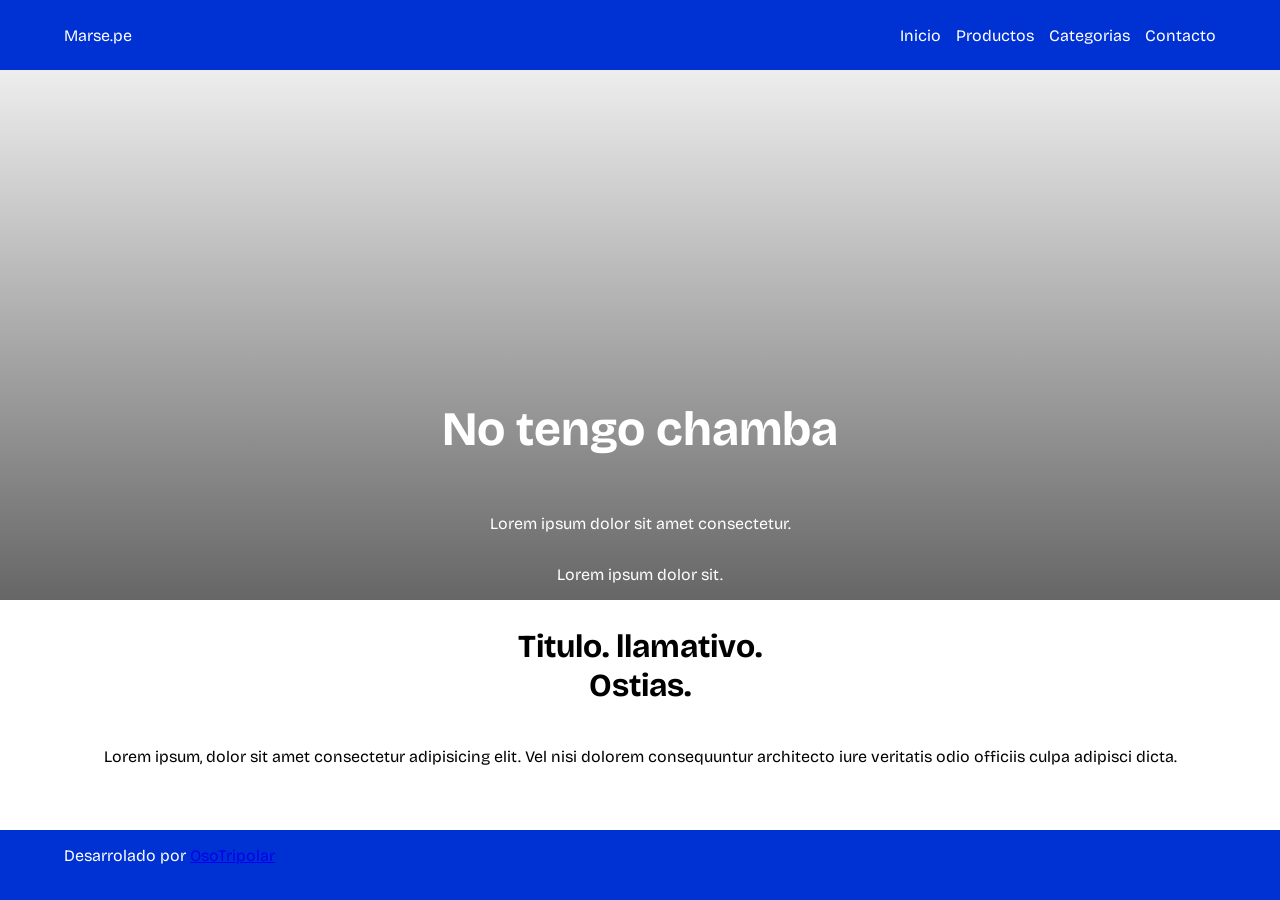
==== index.html @ 46f6233d "avance leve de la pagina" ====
<!DOCTYPE html>
<html lang="es">

<head>
  <meta charset="UTF-8">
  <meta name="viewport" content="width=device-width, initial-scale=1.0">
  <title>Marse.pe</title>
  <!-- CSS -->
  <link rel="stylesheet" href="css/styles.css">
  <!-- BOOTSTRAP: ICONS -->
  <link rel="stylesheet" href="https://cdn.jsdelivr.net/npm/bootstrap-icons@1.13.1/font/bootstrap-icons.min.css">
  <!-- FONTS -->
  <link rel="preconnect" href="https://fonts.googleapis.com">
  <link rel="preconnect" href="https://fonts.gstatic.com" crossorigin>
  <link href="https://fonts.googleapis.com/css2?family=Bricolage+Grotesque:opsz,wght@12..96,200..800&display=swap"
    rel="stylesheet">
</head>

<body>

  <header>
    <div class="container container__header">
      <div class="logo"><a href="/">Marse.pe</a></div>
      <nav>
        <ul>
          <li><a href="/">Inicio</a></li>
          <li><a href="/">Productos</a></li>
          <li><a href="/">Categorias</a></li>
          <li><a href="/">Contacto</a></li>
        </ul>
      </nav>
    </div>
  </header>

  <main>
    <div class="block-a">
      <!-- <img src="https://www.medallagacela.com.mx/wp-content/uploads/2022/05/ropa-de-seguridad-industrial.jpg" alt="ropa-industrial" class="bg"> -->
      <!-- <img src="https://i0.wp.com/www.segusa.com.mx/wp-content/uploads/2023/09/uniformes-industtriales.jpg" alt="ropa-industrial" class="bg"> -->
      <!-- <img src="https://images.unsplash.com/photo-1752401369012-703dcd9e763d?fm=jpg&q=60&w=3000&ixlib=rb-4.1.0&ixid=M3wxMjA3fDB8MHxwaG90by1yZWxhdGVkfDM0fHx8ZW58MHx8fHx8" alt="ropa-industrial" class="bg"> -->
      <div class="container container__block-a">
        <h2>No tengo chamba</h2>
        <p>Lorem ipsum dolor sit amet consectetur.</p>
        <p>Lorem ipsum dolor sit.</p>
      </div>
    </div>

    <div class="container container__main">
      <h2>Titulo. llamativo.  <br> Ostias.</h2>
      <p>Lorem ipsum, dolor sit amet consectetur adipisicing elit. Vel nisi dolorem consequuntur architecto iure veritatis odio officiis culpa adipisci dicta.</p>
    </div>
  </main>

  <footer>
    <div class="container container__header">
      <p>Desarrolado por <a href="https://osotripolar.com">OsoTripolar</a></p>
    </div>
  </footer>

</body>

</html>
---- css/styles.css ----
:root{
  --color-main: rgb(0, 49, 211);
}

*{
  box-sizing: border-box;
  font-family: "Bricolage Grotesque", sans-serif;
}

body{
  display: flex;
  flex-direction: column;
  min-height: 100dvh;
  /* border: 2px solid blue; */
  margin: 0;
}

.container{
  margin: 0 auto;
  width: 90%;
  max-width: 1400px;
}

/* =============================== */

header{
  background-color: var(--color-main);
  height: 70px;
  position: fixed;
  top: 0;
  width: 100%;
  color: white;
  display: flex;
}

.container__header{
  display: flex;
  align-items: center;
  justify-content: space-between;
}

header a{
  color: inherit;
  text-decoration: none;
}

nav ul{
  display: flex;
  padding: 0;
  gap: 15px;
}

nav ul li{
  list-style: none;
}
/* =============================== */

main{
  flex: 1;
}

.container__main{
  display: flex;
  flex-direction: column;
  align-items: center;
  justify-content: center;
  text-align: center;
}

.container__main h2{
  font-size: xx-large;
}

.block-a{
  height: 600px;
  background-position: center center;
  background-repeat: no-repeat;
  background-size: cover;

  background:
      linear-gradient(to bottom, rgba(0, 0, 0, 0.0), rgba(0, 0, 0, 0.6)),
      url("https://images.unsplash.com/photo-1752401369012-703dcd9e763d?fm=jpg&q=60&w=3000&ixlib=rb-4.1.0&ixid=M3wxMjA3fDB8MHxwaG90by1yZWxhdGVkfDM0fHx8ZW58MHx8fHx8");

  display: flex;
}

.container__block-a{
  display: flex;
  flex-direction: column;
  justify-content: flex-end;
  align-items: center;
  color: white;
}

.block-a h2{
  font-size: xxx-large  ;
}

/* =============================== */
footer{
  background-color: var(--color-main);
  height: 70px;
  color: white;
}
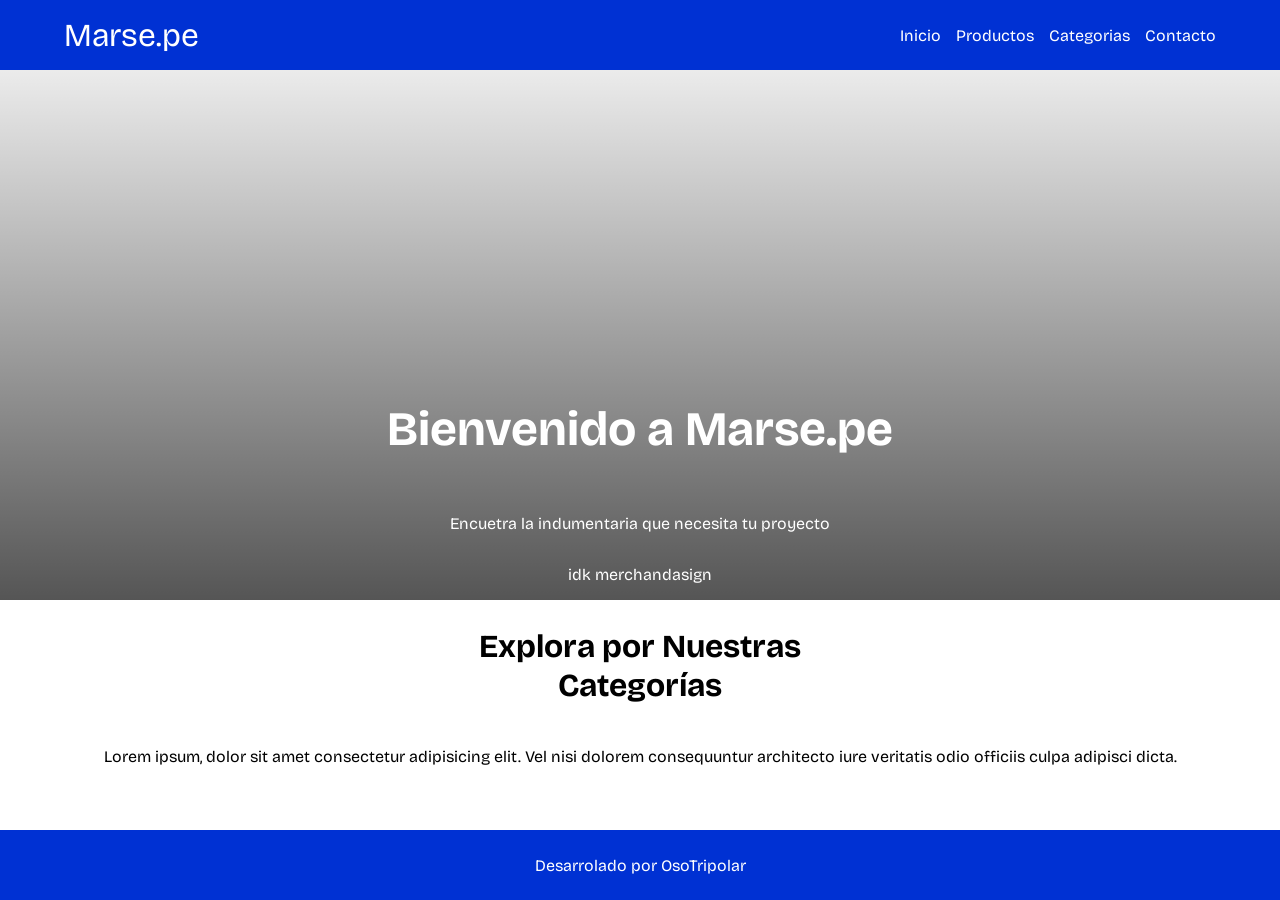
==== commit 9716a278: "correccion pequeña antes de mandara a produccion" ====
--- a/index.html
+++ b/index.html
@@ -34,24 +34,21 @@
 
   <main>
     <div class="block-a">
-      <!-- <img src="https://www.medallagacela.com.mx/wp-content/uploads/2022/05/ropa-de-seguridad-industrial.jpg" alt="ropa-industrial" class="bg"> -->
-      <!-- <img src="https://i0.wp.com/www.segusa.com.mx/wp-content/uploads/2023/09/uniformes-industtriales.jpg" alt="ropa-industrial" class="bg"> -->
-      <!-- <img src="https://images.unsplash.com/photo-1752401369012-703dcd9e763d?fm=jpg&q=60&w=3000&ixlib=rb-4.1.0&ixid=M3wxMjA3fDB8MHxwaG90by1yZWxhdGVkfDM0fHx8ZW58MHx8fHx8" alt="ropa-industrial" class="bg"> -->
       <div class="container container__block-a">
-        <h2>No tengo chamba</h2>
-        <p>Lorem ipsum dolor sit amet consectetur.</p>
-        <p>Lorem ipsum dolor sit.</p>
+        <h2>Bienvenido a Marse.pe</h2>
+        <p>Encuetra la indumentaria que necesita tu proyecto</p>
+        <p>idk merchandasign</p>
       </div>
     </div>
 
     <div class="container container__main">
-      <h2>Titulo. llamativo.  <br> Ostias.</h2>
+      <h2>Explora por Nuestras<br> Categorías</h2>
       <p>Lorem ipsum, dolor sit amet consectetur adipisicing elit. Vel nisi dolorem consequuntur architecto iure veritatis odio officiis culpa adipisci dicta.</p>
     </div>
   </main>
 
   <footer>
-    <div class="container container__header">
+    <div class="container container__footer">
       <p>Desarrolado por <a href="https://osotripolar.com">OsoTripolar</a></p>
     </div>
   </footer>
--- a/css/styles.css
+++ b/css/styles.css
@@ -44,6 +44,10 @@
   text-decoration: none;
 }
 
+header .logo{
+  font-size: xx-large;
+}
+
 nav ul{
   display: flex;
   padding: 0;
@@ -73,13 +77,14 @@
 
 .block-a{
   height: 600px;
+
+  background:
+      linear-gradient(to bottom, rgba(0, 0, 0, 0.0), rgba(0, 0, 0, 1)),
+      url("https://images.unsplash.com/photo-1752401369012-703dcd9e763d?fm=jpg&q=60&w=3000&ixlib=rb-4.1.0&ixid=M3wxMjA3fDB8MHxwaG90by1yZWxhdGVkfDM0fHx8ZW58MHx8fHx8");
   background-position: center center;
   background-repeat: no-repeat;
   background-size: cover;
-
-  background:
-      linear-gradient(to bottom, rgba(0, 0, 0, 0.0), rgba(0, 0, 0, 0.6)),
-      url("https://images.unsplash.com/photo-1752401369012-703dcd9e763d?fm=jpg&q=60&w=3000&ixlib=rb-4.1.0&ixid=M3wxMjA3fDB8MHxwaG90by1yZWxhdGVkfDM0fHx8ZW58MHx8fHx8");
+  background-attachment: fixed;
 
   display: flex;
 }
@@ -93,7 +98,7 @@
 }
 
 .block-a h2{
-  font-size: xxx-large  ;
+  font-size: xxx-large;
 }
 
 /* =============================== */
@@ -101,4 +106,22 @@
   background-color: var(--color-main);
   height: 70px;
   color: white;
+  display: flex;
+}
+
+.container__footer{
+  margin: auto;
+  display: flex;
+  flex-direction: column;
+  align-items: center;
+  justify-content: center;
+}
+
+footer a{
+  color: inherit;
+  text-decoration: none;
+}
+
+footer a:hover{
+  opacity: 0.7;
 }
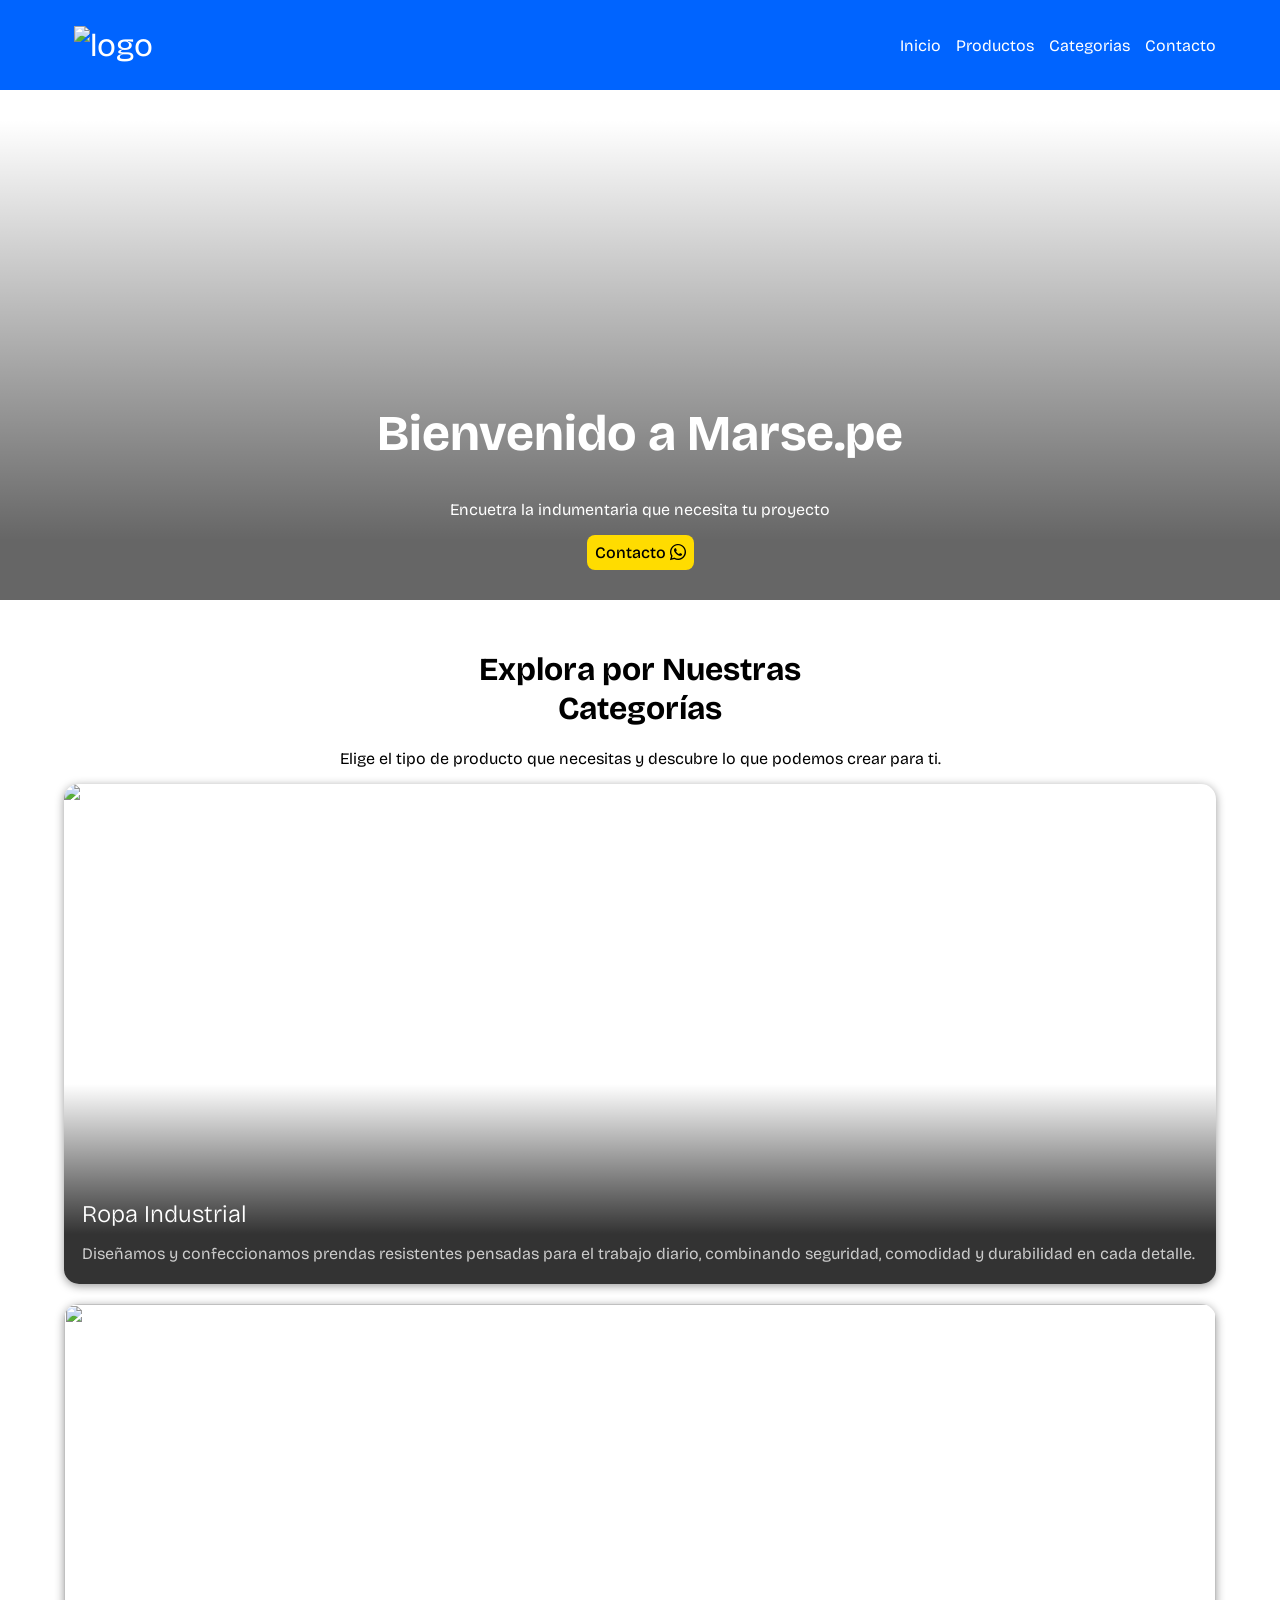
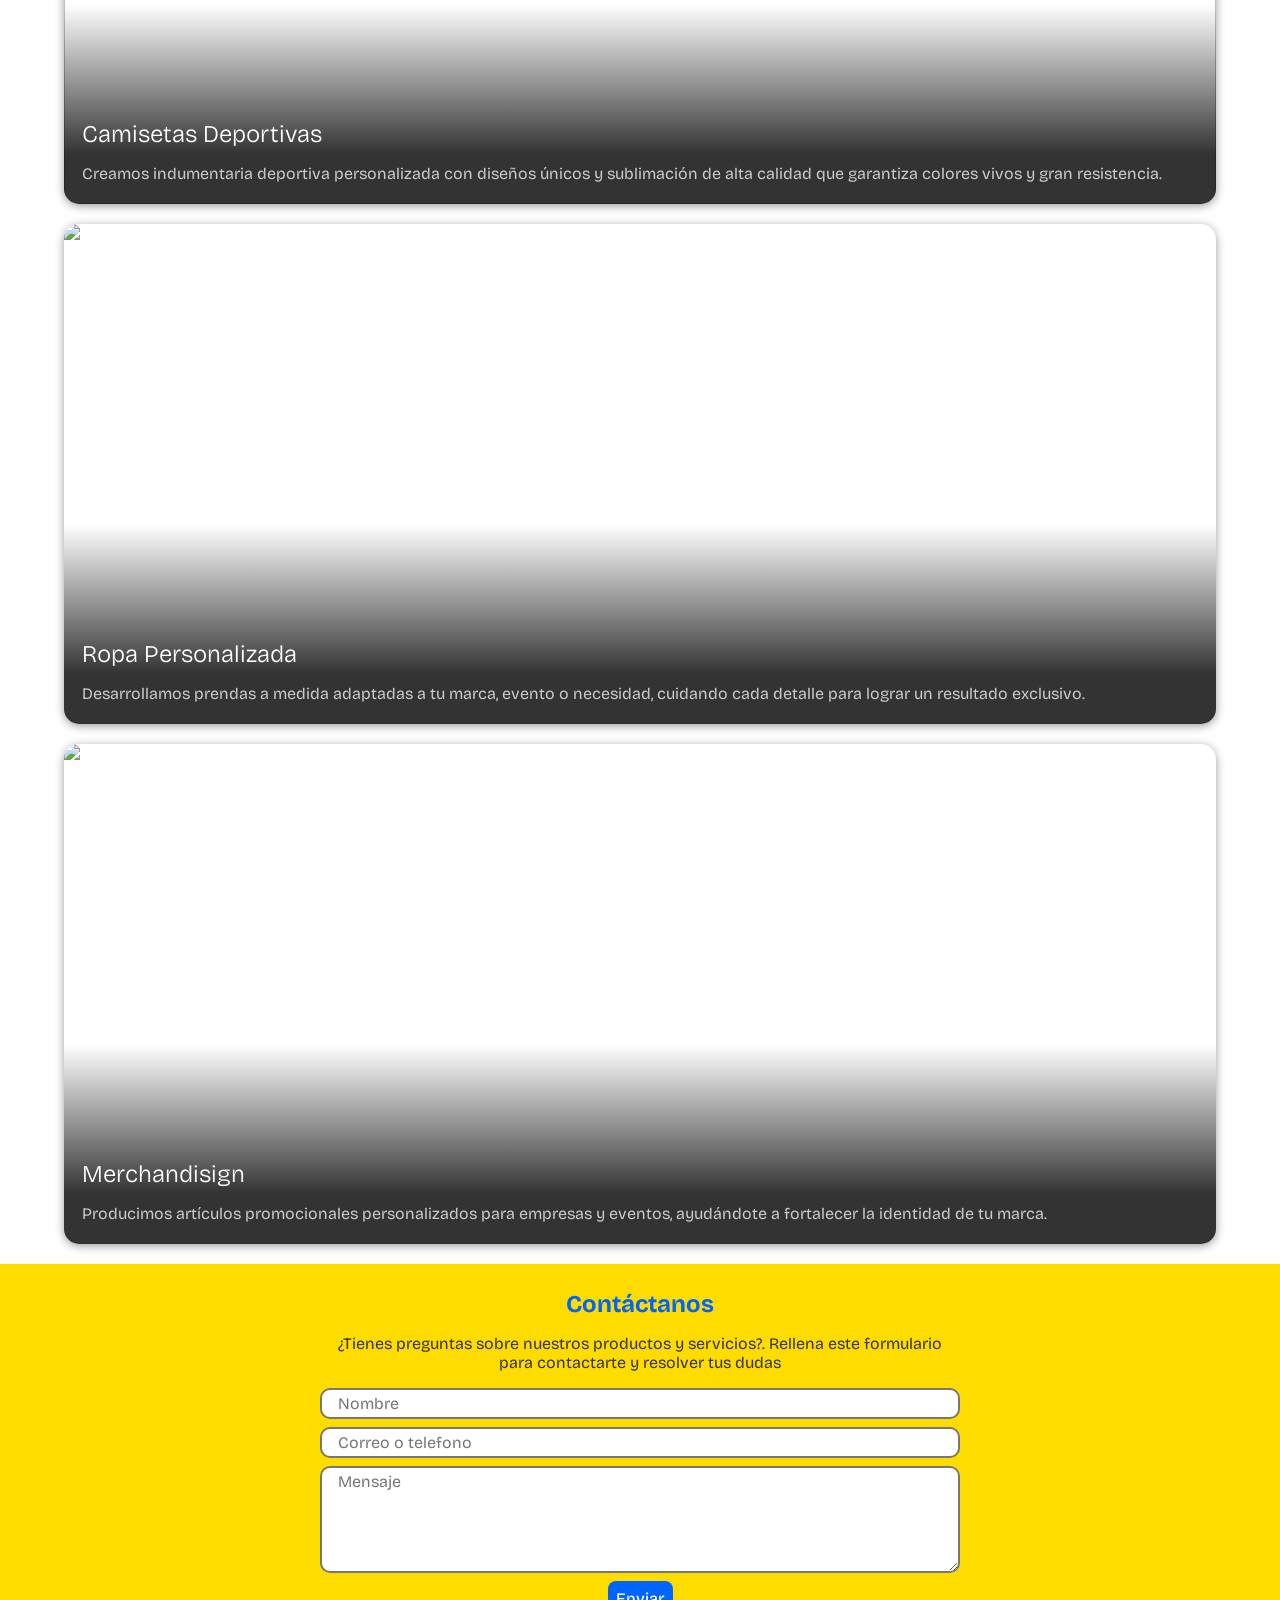
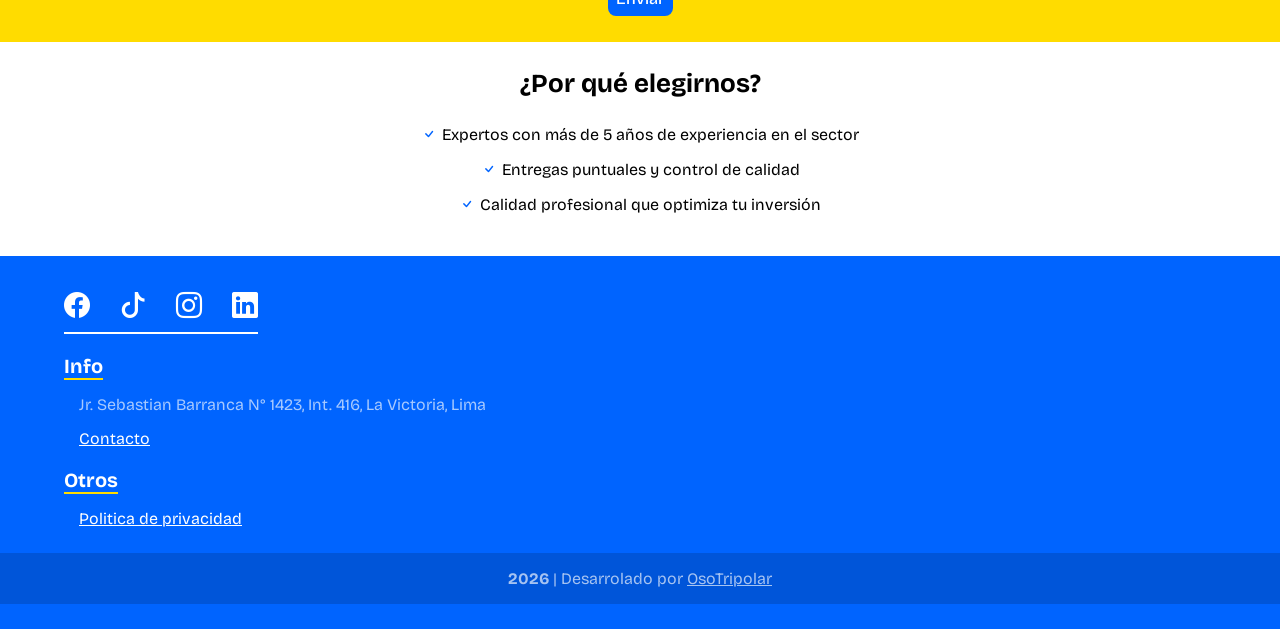
==== commit f5a8d073: "la home esta lista" ====
--- a/index.html
+++ b/index.html
@@ -14,13 +14,20 @@
   <link rel="preconnect" href="https://fonts.gstatic.com" crossorigin>
   <link href="https://fonts.googleapis.com/css2?family=Bricolage+Grotesque:opsz,wght@12..96,200..800&display=swap"
     rel="stylesheet">
+  <link rel="icon" href="./favicon.ico" type="image/x-icon">
 </head>
 
 <body>
 
   <header>
     <div class="container container__header">
-      <div class="logo"><a href="/">Marse.pe</a></div>
+
+      <div class="logo">
+        <a href="/">
+          <img src="./img/marse-logo-glande.png" alt="logo">
+        </a>
+      </div>
+
       <nav>
         <ul>
           <li><a href="/">Inicio</a></li>
@@ -28,30 +35,131 @@
           <li><a href="/">Categorias</a></li>
           <li><a href="/">Contacto</a></li>
         </ul>
+
       </nav>
     </div>
   </header>
 
   <main>
-    <div class="block-a">
+    <!-- <div class="block-a">
       <div class="container container__block-a">
         <h2>Bienvenido a Marse.pe</h2>
         <p>Encuetra la indumentaria que necesita tu proyecto</p>
-        <p>idk merchandasign</p>
+        <button>Contacto <i class="bi bi-whatsapp"></i></button>
+      </div>
+    </div> -->
+    <div class="block-a">
+      <div class=" block-a__content">
+        <h2>Bienvenido a Marse.pe</h2>
+        <p>Encuetra la indumentaria que necesita tu proyecto</p>
+        <button>Contacto <i class="bi bi-whatsapp"></i></button>
       </div>
     </div>
 
     <div class="container container__main">
       <h2>Explora por Nuestras<br> Categorías</h2>
-      <p>Lorem ipsum, dolor sit amet consectetur adipisicing elit. Vel nisi dolorem consequuntur architecto iure veritatis odio officiis culpa adipisci dicta.</p>
+
+      <p>Elige el tipo de producto que necesitas y descubre lo que podemos crear para ti.</p>
+
+      <div class="card__container">
+
+        <div class="card">
+          <img src="https://img.magnific.com/fotos-premium/articulos-uniforme-trabajo-electricista-fondo-madera-vista-superior-004-dia-trabajo_870512-15178.jpg" alt="imagen-random">
+          <div class="card__context">
+            <h3 class="card__title">Ropa Industrial</h3>
+            <p class="card__text">Diseñamos y confeccionamos prendas resistentes pensadas para el trabajo diario, combinando seguridad, comodidad y
+            durabilidad en cada detalle.</p>
+          </div>
+        </div>
+
+        <div class="card">
+          <img src="https://encrypted-tbn0.gstatic.com/images?q=tbn:ANd9GcQ7e4CVsNBSArSXqfTJJ7a0dgW-Na9BpAGBsJI52JWRLrWcycf16KgpMUSB&s=10">
+          <div class="card__context">
+            <h3 class="card__title">Camisetas Deportivas</h3>
+            <p class="card__text">Creamos indumentaria deportiva personalizada con diseños únicos y sublimación de alta calidad que garantiza colores
+            vivos y gran resistencia.</p>
+          </div>
+        </div>
+
+        <div class="card">
+          <img src="https://a.storyblok.com/f/165154/1450x1450/4affb3ca7c/cc-714_update-image-to-brand-colours_hero-banner_1450x1450-1.png/m/" alt="imagen-random">
+          <div class="card__context">
+            <h3 class="card__title">Ropa Personalizada</h3>
+            <p class="card__text">Desarrollamos prendas a medida adaptadas a tu marca, evento o necesidad, cuidando cada detalle para lograr un resultado
+            exclusivo.</p>
+          </div>
+        </div>
+        <div class="card">
+          <img src="https://encrypted-tbn0.gstatic.com/images?q=tbn:ANd9GcTjM5QztxJKXsLw2AKYNmQDnSPd4HNP_j_dhVq9__-uW0353gTNMP_uwMA&s=10" alt="imagen-random">
+          <div class="card__context">
+            <h3 class="card__title">Merchandisign</h3>
+            <p class="card__text">Producimos artículos promocionales personalizados para empresas y eventos, ayudándote a fortalecer la identidad de tu
+            marca.</p>
+          </div>
+        </div>
+
+      </div>
+
     </div>
+
+    <div class="block-b">
+      <div class="container container__block-b">
+        <h2>Contáctanos</h2>
+        <p>¿Tienes preguntas sobre nuestros productos y servicios?. Rellena este formulario para contactarte y resolver tus dudas</p>
+        <form>
+          <input autocomplete="off" placeholder="Nombre" id="name" type="text">
+          <input autocomplete="off" placeholder="Correo o telefono" id="contact" type="text">
+          <textarea placeholder="Mensaje" id="message" rows="5" name="" id=""></textarea>
+          <button>Enviar</button>
+        </form>
+      </div>
+    </div>
+
+    <div class="container container__main container__final">
+      <h3>¿Por qué elegirnos?</h3>
+      <ul>
+        <li>
+          <p><i class="bi bi-check"></i>Expertos con más de 5 años de experiencia en el sector</p>
+        </li>
+        <li>
+          <p><i class="bi bi-check"></i>Entregas puntuales y control de calidad</p>
+        </li>
+        <li>
+          <p><i class="bi bi-check"></i>Calidad profesional que optimiza tu inversión</p>
+        </li>
+      </ul>
+    </div>
+
   </main>
 
   <footer>
     <div class="container container__footer">
-      <p>Desarrolado por <a href="https://osotripolar.com">OsoTripolar</a></p>
+      <div class="footer__icons">
+        <a href="https://facebook.com"><i class="bi bi-facebook"></i></a>
+        <a href="https://facebook.com"><i class="bi bi-tiktok"></i></a>
+        <a href="https://facebook.com"><i class="bi bi-instagram"></i></a>
+        <a href="https://facebook.com"><i class="bi bi-linkedin"></i></a>
+      </div>
+
+      <h4>Info</h4>
+      
+      <p class="sub">Jr. Sebastian Barranca N° 1423, Int. 416, La Victoria, Lima</p>
+      
+      <a class="sub" href="">Contacto</a>
+      
+      <h4>Otros</h4>
+
+      <a class="sub" href="/">Politica de privacidad</a>
+
+
+    </div>
+    
+    <div class="footer__block">
+      <p> <strong>2026 </strong>|  Desarrolado por <a href="https://osotripolar.com">OsoTripolar</a></p>
     </div>
   </footer>
+
+  <script src="./js/app.js"></script>
 
 </body>
 
--- a/css/styles.css
+++ b/css/styles.css
@@ -1,13 +1,14 @@
-:root{
-  --color-main: rgb(0, 49, 211);
-}
-
-*{
+:root {
+  --color-main: rgb(0, 100, 255);
+  --color-altern: rgb(255, 220, 0);
+}
+
+* {
   box-sizing: border-box;
   font-family: "Bricolage Grotesque", sans-serif;
 }
 
-body{
+body {
   display: flex;
   flex-direction: column;
   min-height: 100dvh;
@@ -15,67 +16,110 @@
   margin: 0;
 }
 
-.container{
+.container {
   margin: 0 auto;
   width: 90%;
-  max-width: 1400px;
-}
-
-/* =============================== */
-
-header{
+  max-width: 1200px;
+}
+
+.container__main>h2 {
+  margin: 50px 0 5px;
+}
+
+button {
+  background-color: var(--color-altern);
+  border: none;
+  font-family: "Bricolage Grotesque", sans-serif;
+  width: fit-content;
+  font-size: medium;
+  padding: 8px;
+  border-radius: 8px;
+  font-weight: 500;
+  color: black;
+}
+
+button:hover {
+  cursor: pointer;
+}
+
+li {
+  list-style: none;
+}
+
+ul {
+  padding: 0;
+  margin: 0;
+}
+
+/* =========== HEADER ==================== */
+
+header {
   background-color: var(--color-main);
-  height: 70px;
+  min-height: 90px;
   position: fixed;
   top: 0;
   width: 100%;
   color: white;
   display: flex;
-}
-
-.container__header{
+  z-index: 30;
+}
+
+.container__header {
   display: flex;
   align-items: center;
   justify-content: space-between;
-}
-
-header a{
+  flex-direction: column;
+}
+
+header a {
   color: inherit;
   text-decoration: none;
 }
 
-header .logo{
+header .logo {
   font-size: xx-large;
-}
-
-nav ul{
-  display: flex;
-  padding: 0;
+  height: 100%;
+  width: 250px;
+  display: flex;
+}
+
+header .logo img {
+  width: 100%;
+  padding: 10px;
+}
+
+header .logo a {
+  height: auto;
+  display: flex;
+  align-items: center;
+  justify-content: center;
+}
+
+nav ul {
+  display: flex;
   gap: 15px;
-}
-
-nav ul li{
-  list-style: none;
-}
-/* =============================== */
-
-main{
+  margin: 10px 0;
+}
+
+/* ========== MAIN ===================== */
+
+main {
   flex: 1;
 }
 
-.container__main{
-  display: flex;
-  flex-direction: column;
-  align-items: center;
-  justify-content: center;
-  text-align: center;
-}
-
-.container__main h2{
+.container__main {
+  display: flex;
+  flex-direction: column;
+  align-items: center;
+  justify-content: center;
+  text-align: center;
+}
+
+.container__main h2 {
   font-size: xx-large;
 }
 
-.block-a{
+/* .block-a{
   height: 600px;
 
   background:
@@ -87,41 +131,247 @@
   background-attachment: fixed;
 
   display: flex;
-}
-
-.container__block-a{
-  display: flex;
-  flex-direction: column;
-  justify-content: flex-end;
-  align-items: center;
-  color: white;
-}
-
-.block-a h2{
-  font-size: xxx-large;
-}
+} */
+
+
+/* BLOC-A */
+
+.block-a {
+  height: 600px;
+  position: relative;
+  background-image: url("https://images.unsplash.com/photo-1752401369012-703dcd9e763d?fm=jpg&q=60&w=3000&ixlib=rb-4.1.0&ixid=M3wxMjA3fDB8MHxwaG90by1yZWxhdGVkfDM0fHx8ZW58MHx8fHx8");
+  background-size: cover;
+  background-position: center;
+  background-attachment: fixed;
+}
+
+
+.block-a__content {
+  height: 100%;
+  position: relative;
+  z-index: 2;
+  display: flex;
+  flex-direction: column;
+  align-items: center; 
+  justify-content: end;
+  color: white;
+  padding: 30px;
+  text-align: center;
+
+  background: linear-gradient(to bottom,
+  rgba(0, 0, 0, 0) 00%,
+  rgba(0, 0, 0, 0) 20%,
+  rgba(0, 0, 0, 0.6) 90%);  
+}
+
+.block-a__content h2{
+  font-size: 50px;
+  margin-bottom: 20px;
+}
+
+/* BLOC-B */
+
+.block-b {
+  background-color: var(--color-altern);
+  padding: 26px 0;
+}
+
+.container__block-b {
+  display: flex;
+  flex-direction: column;
+  justify-content: center;
+  align-items: center;
+  text-align: center;
+}
+
+.block-b h2 {
+  color: var(--color-main);
+  margin: 0;
+}
+
+.block-b button {
+  color: white;
+  background-color: var(--color-main);
+}
+
+.block-b p {
+  color: rgb(50, 50, 50);
+}
+
+.block-b form {
+  display: flex;
+  flex-direction: column;
+  gap: 8px;
+  align-items: center;
+  width: 100%;
+}
+
+.block-b input,
+.block-b textarea {
+  background-color: white;
+  padding: 4px 16px;
+  border-radius: 10px;
+  font-size: 16px;
+  border: 2px solid;
+  border-color: #777;
+  outline: none;
+  width: 100%;
+}
+
+.block-b textarea:focus-within,
+.block-b input:focus-within {
+
+  border-color: var(--color-main);
+}
+
+/* card */
+
+
+.card__container {
+  width: 100%;
+  display: flex;
+  flex-direction: column;
+  margin-bottom: 20px;
+  gap: 20px;
+}
+
+.card {
+  height: 500px;
+  border-radius: 15px;
+  position: relative;
+  overflow: hidden;
+  color: white;
+  text-align: left;
+  box-shadow: 0 2px 10px rgba(0, 0, 0, 0.4);
+}
+
+.card img {
+  position: absolute;
+  inset: 0;
+  width: 100%;
+  height: 100%;
+  object-fit: cover;
+  z-index: 0;
+}
+
+.card__context {
+  position: relative;
+  height: 100%;
+  display: flex;
+  flex-direction: column;
+  justify-content: end;
+  background: linear-gradient(to bottom,
+      rgba(0, 0, 0, 0) 0%,
+      rgba(0, 0, 0, 0) 60%,
+      rgba(0, 0, 0, 0.8) 90%);
+  padding: 18px;
+}
+
+.card__title {
+  font-size: 24px;
+  font-weight: 300;
+  margin-bottom: 14px;
+}
+
+.card__text {
+  margin: 0;
+  line-height: 1.5;
+  color: #ccc;
+}
+
+.card h2 {
+  margin: 0;
+}
+
+/*  */
+
+.container__final {
+  text-align: center;
+  padding: 26px 0;
+}
+
+.container__final i {
+  color: var(--color-main);
+  padding-right: 5px;
+}
+
+.container__final h3 {
+  margin: 0 0 10px;
+  font-size: 26px;
+}
+
 
 /* =============================== */
-footer{
+footer {
   background-color: var(--color-main);
-  height: 70px;
-  color: white;
-  display: flex;
-}
-
-.container__footer{
+  min-height: 70px;
+  color: white;
+  display: flex;
+  flex-direction: column;
+}
+
+.container__footer {
   margin: auto;
   display: flex;
   flex-direction: column;
-  align-items: center;
-  justify-content: center;
-}
-
-footer a{
+  align-items:start;
+  justify-content: center;
+}
+
+footer a {
   color: inherit;
-  text-decoration: none;
-}
-
-footer a:hover{
+}
+
+footer a:hover {
   opacity: 0.7;
+}
+
+footer .sub{
+  margin-left: 15px;
+}
+
+footer p{
+  color: rgba(255, 255, 255, 0.65);
+}
+
+.container__footer p, 
+.container__footer a{
+  margin-bottom: 0;
+  margin-top: 15px;
+}
+
+footer h4{
+  margin: 20px 0 0;
+  text-align: left;
+  font-size: 20px;
+  border-bottom: 2px solid var(--color-altern);
+}
+
+.footer__block{
+  background-color: rgba(0, 0, 0, 0.15);
+  margin: 25px 0;
+  text-align: center;
+}
+
+.footer__icons{
+  border-bottom: 2px solid white;
+  display: flex;
+  gap: 30px;
+  justify-content: center;
+  padding: 20px 0 10px;
+}
+
+.footer__icons i{
+  font-size: 26px;
+}
+
+@media (min-width: 1024px) {
+
+  .container__header {
+    flex-direction: row;
+  }
+
+  .container__block-b {
+    width: 50%;
+  }
 }
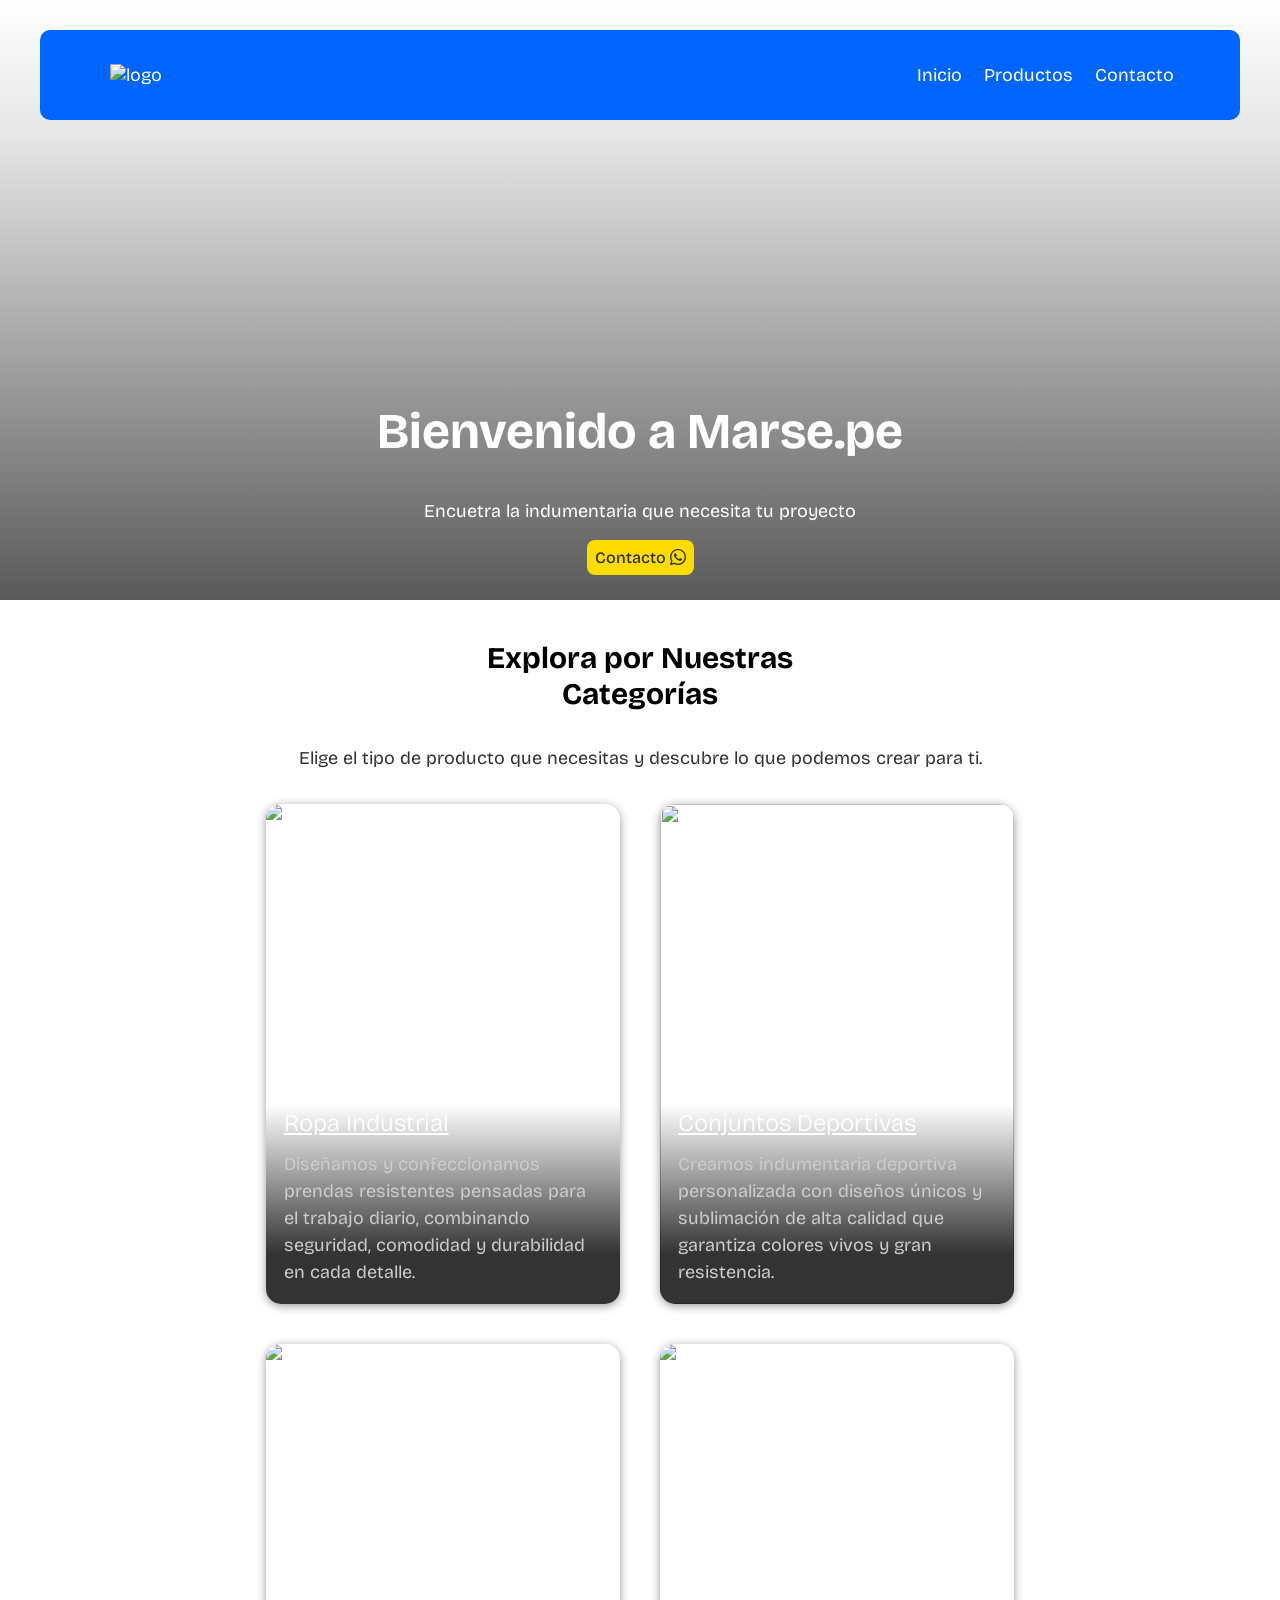
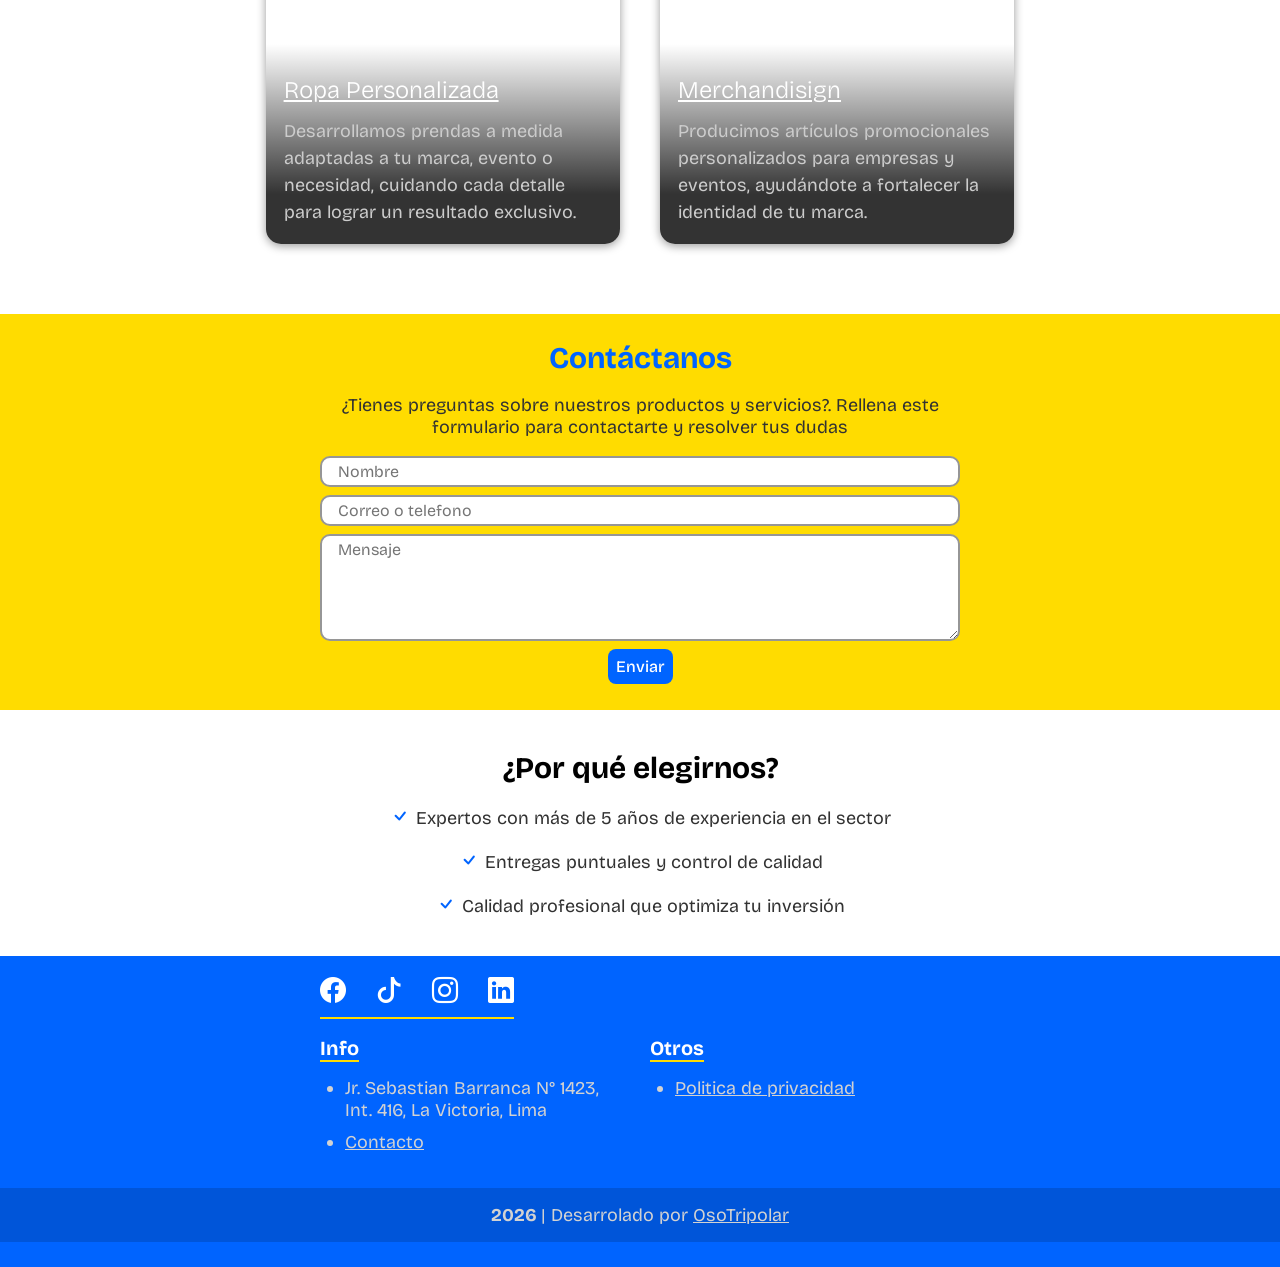
==== commit 392a136f: "se trabajo en la parte de products" ====
--- a/index.html
+++ b/index.html
@@ -31,9 +31,8 @@
       <nav>
         <ul>
           <li><a href="/">Inicio</a></li>
-          <li><a href="/">Productos</a></li>
-          <li><a href="/">Categorias</a></li>
-          <li><a href="/">Contacto</a></li>
+          <li><a href="/products.html">Productos</a></li>
+          <li><a href="/contact.html">Contacto</a></li>
         </ul>
 
       </nav>
@@ -41,16 +40,9 @@
   </header>
 
   <main>
-    <!-- <div class="block-a">
-      <div class="container container__block-a">
-        <h2>Bienvenido a Marse.pe</h2>
-        <p>Encuetra la indumentaria que necesita tu proyecto</p>
-        <button>Contacto <i class="bi bi-whatsapp"></i></button>
-      </div>
-    </div> -->
-    <div class="block-a">
-      <div class=" block-a__content">
-        <h2>Bienvenido a Marse.pe</h2>
+    <div class="block block__welcome">
+      <div class=" container">
+        <h1>Bienvenido a Marse.pe</h1>
         <p>Encuetra la indumentaria que necesita tu proyecto</p>
         <button>Contacto <i class="bi bi-whatsapp"></i></button>
       </div>
@@ -59,42 +51,53 @@
     <div class="container container__main">
       <h2>Explora por Nuestras<br> Categorías</h2>
 
-      <p>Elige el tipo de producto que necesitas y descubre lo que podemos crear para ti.</p>
+      <p class="info">Elige el tipo de producto que necesitas y descubre lo que podemos crear para ti.</p>
 
       <div class="card__container">
 
         <div class="card">
-          <img src="https://img.magnific.com/fotos-premium/articulos-uniforme-trabajo-electricista-fondo-madera-vista-superior-004-dia-trabajo_870512-15178.jpg" alt="imagen-random">
+          <img
+            src="https://img.magnific.com/fotos-premium/articulos-uniforme-trabajo-electricista-fondo-madera-vista-superior-004-dia-trabajo_870512-15178.jpg"
+            alt="imagen-random">
           <div class="card__context">
-            <h3 class="card__title">Ropa Industrial</h3>
-            <p class="card__text">Diseñamos y confeccionamos prendas resistentes pensadas para el trabajo diario, combinando seguridad, comodidad y
-            durabilidad en cada detalle.</p>
+            <a href="/products.html"> <h3 class="card__title">Ropa Industrial </h3></a>
+            <p class="card__text">Diseñamos y confeccionamos prendas resistentes pensadas para el trabajo diario,
+              combinando seguridad, comodidad y
+              durabilidad en cada detalle.</p>
           </div>
         </div>
 
         <div class="card">
-          <img src="https://encrypted-tbn0.gstatic.com/images?q=tbn:ANd9GcQ7e4CVsNBSArSXqfTJJ7a0dgW-Na9BpAGBsJI52JWRLrWcycf16KgpMUSB&s=10">
+          <img
+            src="https://encrypted-tbn0.gstatic.com/images?q=tbn:ANd9GcQ7e4CVsNBSArSXqfTJJ7a0dgW-Na9BpAGBsJI52JWRLrWcycf16KgpMUSB&s=10">
           <div class="card__context">
-            <h3 class="card__title">Camisetas Deportivas</h3>
-            <p class="card__text">Creamos indumentaria deportiva personalizada con diseños únicos y sublimación de alta calidad que garantiza colores
-            vivos y gran resistencia.</p>
+            <a href="/products.html"> <h3 class="card__title">Conjuntos Deportivas </h3></a>
+            <p class="card__text">Creamos indumentaria deportiva personalizada con diseños únicos y sublimación de alta
+              calidad que garantiza colores
+              vivos y gran resistencia.</p>
           </div>
         </div>
 
         <div class="card">
-          <img src="https://a.storyblok.com/f/165154/1450x1450/4affb3ca7c/cc-714_update-image-to-brand-colours_hero-banner_1450x1450-1.png/m/" alt="imagen-random">
+          <img
+            src="https://a.storyblok.com/f/165154/1450x1450/4affb3ca7c/cc-714_update-image-to-brand-colours_hero-banner_1450x1450-1.png/m/"
+            alt="imagen-random">
           <div class="card__context">
-            <h3 class="card__title">Ropa Personalizada</h3>
-            <p class="card__text">Desarrollamos prendas a medida adaptadas a tu marca, evento o necesidad, cuidando cada detalle para lograr un resultado
-            exclusivo.</p>
+            <a href="/products.html"> <h3 class="card__title">Ropa Personalizada </h3></a>
+            <p class="card__text">Desarrollamos prendas a medida adaptadas a tu marca, evento o necesidad, cuidando cada
+              detalle para lograr un resultado
+              exclusivo.</p>
           </div>
         </div>
         <div class="card">
-          <img src="https://encrypted-tbn0.gstatic.com/images?q=tbn:ANd9GcTjM5QztxJKXsLw2AKYNmQDnSPd4HNP_j_dhVq9__-uW0353gTNMP_uwMA&s=10" alt="imagen-random">
+          <img
+            src="https://encrypted-tbn0.gstatic.com/images?q=tbn:ANd9GcTjM5QztxJKXsLw2AKYNmQDnSPd4HNP_j_dhVq9__-uW0353gTNMP_uwMA&s=10"
+            alt="imagen-random">
           <div class="card__context">
-            <h3 class="card__title">Merchandisign</h3>
-            <p class="card__text">Producimos artículos promocionales personalizados para empresas y eventos, ayudándote a fortalecer la identidad de tu
-            marca.</p>
+            <a href="products.html/"> <h3 class="card__title">Merchandisign </h3></a>
+            <p class="card__text">Producimos artículos promocionales personalizados para empresas y eventos, ayudándote
+              a fortalecer la identidad de tu
+              marca.</p>
           </div>
         </div>
 
@@ -102,10 +105,11 @@
 
     </div>
 
-    <div class="block-b">
-      <div class="container container__block-b">
+    <div class="block block__contact">
+      <div class="container">
         <h2>Contáctanos</h2>
-        <p>¿Tienes preguntas sobre nuestros productos y servicios?. Rellena este formulario para contactarte y resolver tus dudas</p>
+        <p>¿Tienes preguntas sobre nuestros productos y servicios?. Rellena este formulario para contactarte y resolver
+          tus dudas</p>
         <form>
           <input autocomplete="off" placeholder="Nombre" id="name" type="text">
           <input autocomplete="off" placeholder="Correo o telefono" id="contact" type="text">
@@ -115,8 +119,8 @@
       </div>
     </div>
 
-    <div class="container container__main container__final">
-      <h3>¿Por qué elegirnos?</h3>
+    <div class="container container__main container__main--final">
+      <h2>¿Por qué elegirnos?</h2>
       <ul>
         <li>
           <p><i class="bi bi-check"></i>Expertos con más de 5 años de experiencia en el sector</p>
@@ -133,29 +137,32 @@
   </main>
 
   <footer>
-    <div class="container container__footer">
+    <div class="container">
       <div class="footer__icons">
         <a href="https://facebook.com"><i class="bi bi-facebook"></i></a>
-        <a href="https://facebook.com"><i class="bi bi-tiktok"></i></a>
-        <a href="https://facebook.com"><i class="bi bi-instagram"></i></a>
-        <a href="https://facebook.com"><i class="bi bi-linkedin"></i></a>
+        <a href="https://tiktok.com"><i class="bi bi-tiktok"></i></a>
+        <a href="https://instagram.com"><i class="bi bi-instagram"></i></a>
+        <a href="https://linked.in"><i class="bi bi-linkedin"></i></a>
       </div>
 
-      <h4>Info</h4>
-      
-      <p class="sub">Jr. Sebastian Barranca N° 1423, Int. 416, La Victoria, Lima</p>
-      
-      <a class="sub" href="">Contacto</a>
-      
-      <h4>Otros</h4>
+      <div class="footer__details__container">
+        <div class="footer__detail">
+          <h4>Info</h4>
+          <p class="sub">Jr. Sebastian Barranca N° 1423, Int. 416, La Victoria, Lima</p>
+          <a class="sub" href="/contact">Contacto</a>
+        </div>
 
-      <a class="sub" href="/">Politica de privacidad</a>
+        <div class="footer__detail">
+          <h4>Otros</h4>
+          <a class="sub" href="/">Politica de privacidad</a>
+        </div>
 
+      </div>
 
     </div>
-    
-    <div class="footer__block">
-      <p> <strong>2026 </strong>|  Desarrolado por <a href="https://osotripolar.com">OsoTripolar</a></p>
+
+    <div class="block footer__block">
+      <p> <strong>2026 </strong>| Desarrolado por <a href="https://osotripolar.com">OsoTripolar</a></p>
     </div>
   </footer>
 
--- a/css/styles.css
+++ b/css/styles.css
@@ -1,6 +1,14 @@
 :root {
   --color-main: rgb(0, 100, 255);
+  --color-main-dark: rgb(0, 80, 201);
+
   --color-altern: rgb(255, 220, 0);
+  --color-altern-dark: rgb(255, 200, 0);
+  
+  --color-white-ligth: rgb(210, 210, 210);
+
+  --color-dark-ligth: rgb(50, 50, 50);
+  --color-dark-ligth-2: rgb(150, 150, 150);
 }
 
 * {
@@ -16,14 +24,29 @@
   margin: 0;
 }
 
-.container {
-  margin: 0 auto;
-  width: 90%;
-  max-width: 1200px;
-}
-
-.container__main>h2 {
-  margin: 50px 0 5px;
+p {
+  font-size: 18px;
+  color: var(--color-dark-ligth);
+}
+
+a {
+  font-size: 18px;
+}
+
+h1 {
+  font-size: 50px;
+  margin: 0;
+}
+
+h2 {
+  font-size: 70px;
+  margin: 0;
+  font-size: 30px;
+}
+
+h4 {
+  font-size: 20px;
+  margin: 0;
 }
 
 button {
@@ -35,11 +58,12 @@
   padding: 8px;
   border-radius: 8px;
   font-weight: 500;
-  color: black;
+  color: var(--color-dark-ligth);
 }
 
 button:hover {
   cursor: pointer;
+  background-color: var(--color-altern-dark);
 }
 
 li {
@@ -49,6 +73,23 @@
 ul {
   padding: 0;
   margin: 0;
+}
+
+/* container */
+
+.container {
+  width: 90%;
+  max-width: 1200px;
+}
+
+main .container .info {
+  margin: 35px 0;
+}
+
+/* block */
+
+.block {
+  width: 100%;
 }
 
 /* =========== HEADER ==================== */
@@ -62,6 +103,7 @@
   color: white;
   display: flex;
   z-index: 30;
+  justify-content: center;
 }
 
 .container__header {
@@ -95,10 +137,20 @@
   justify-content: center;
 }
 
+
 nav ul {
   display: flex;
-  gap: 15px;
+  gap: 10px;
   margin: 10px 0;
+}
+
+nav a{
+  padding: 6px;
+  border-radius: 4px;
+}
+
+nav a:hover{
+  background-color: var(--color-main-dark);
 }
 
 /* ========== MAIN ===================== */
@@ -107,98 +159,89 @@
   flex: 1;
 }
 
-.container__main {
+main .container {
   display: flex;
   flex-direction: column;
   align-items: center;
   justify-content: center;
   text-align: center;
-}
-
-.container__main h2 {
-  font-size: xx-large;
-}
-
-/* .block-a{
-  height: 600px;
-
-  background:
-      linear-gradient(to bottom, rgba(0, 0, 0, 0.0), rgba(0, 0, 0, 1)),
-      url("https://images.unsplash.com/photo-1752401369012-703dcd9e763d?fm=jpg&q=60&w=3000&ixlib=rb-4.1.0&ixid=M3wxMjA3fDB8MHxwaG90by1yZWxhdGVkfDM0fHx8ZW58MHx8fHx8");
-  background-position: center center;
-  background-repeat: no-repeat;
-  background-size: cover;
-  background-attachment: fixed;
-
-  display: flex;
-} */
-
-
-/* BLOC-A */
-
-.block-a {
+  margin: 40px auto 20px;
+}
+
+/* BLOC-WELCOME */
+
+.block__welcome {
   height: 600px;
   position: relative;
   background-image: url("https://images.unsplash.com/photo-1752401369012-703dcd9e763d?fm=jpg&q=60&w=3000&ixlib=rb-4.1.0&ixid=M3wxMjA3fDB8MHxwaG90by1yZWxhdGVkfDM0fHx8ZW58MHx8fHx8");
   background-size: cover;
   background-position: center;
   background-attachment: fixed;
-}
-
-
-.block-a__content {
+  color: white;
+  text-align: center;
+}
+
+.block__welcome p {
+  color: inherit;
+}
+
+.block__welcome::before {
+  content: "";
+  position: absolute;
+  z-index: 1;
+  inset: 0;
+  background: linear-gradient(to bottom,
+      rgba(0, 0, 0, 0) 0%,
+      rgba(0, 0, 0, 0.1) 23%,
+      rgba(0, 0, 0, 0.65) 100%);
+}
+
+.block__welcome .container {
   height: 100%;
+  display: flex;
+  flex-direction: column;
+  align-items: center;
+  justify-content: end;
+  padding-bottom: 25px;
   position: relative;
   z-index: 2;
-  display: flex;
-  flex-direction: column;
-  align-items: center; 
-  justify-content: end;
-  color: white;
-  padding: 30px;
-  text-align: center;
-
-  background: linear-gradient(to bottom,
-  rgba(0, 0, 0, 0) 00%,
-  rgba(0, 0, 0, 0) 20%,
-  rgba(0, 0, 0, 0.6) 90%);  
-}
-
-.block-a__content h2{
-  font-size: 50px;
+  margin: auto;
+}
+
+.block__welcome h1 {
   margin-bottom: 20px;
 }
 
-/* BLOC-B */
-
-.block-b {
+/* BLOCk-CONTACT */
+
+.block__contact {
   background-color: var(--color-altern);
   padding: 26px 0;
 }
 
-.container__block-b {
+.block__contact .container {
   display: flex;
   flex-direction: column;
   justify-content: center;
   align-items: center;
   text-align: center;
-}
-
-.block-b h2 {
+  margin: auto;
+}
+
+.block__contact h2 {
   color: var(--color-main);
-  margin: 0;
-}
-
-.block-b button {
+}
+
+.block__contact button {
   color: white;
   background-color: var(--color-main);
 }
 
-.block-b p {
-  color: rgb(50, 50, 50);
-}
-
-.block-b form {
+.block__contact button:hover {
+  background-color: var(--color-main-dark);
+}
+
+.block__contact form {
   display: flex;
   flex-direction: column;
   gap: 8px;
@@ -206,21 +249,20 @@
   width: 100%;
 }
 
-.block-b input,
-.block-b textarea {
+.block__contact form input,
+.block__contact form textarea {
   background-color: white;
   padding: 4px 16px;
   border-radius: 10px;
   font-size: 16px;
   border: 2px solid;
-  border-color: #777;
+  border-color: var(--color-dark-ligth-2);
   outline: none;
   width: 100%;
 }
 
-.block-b textarea:focus-within,
-.block-b input:focus-within {
-
+.block__contact textarea:focus-within,
+.block__contact input:focus-within {
   border-color: var(--color-main);
 }
 
@@ -229,10 +271,10 @@
 
 .card__container {
   width: 100%;
-  display: flex;
-  flex-direction: column;
-  margin-bottom: 20px;
-  gap: 20px;
+  display: grid;
+  margin-bottom: 50px;
+  gap: 25px;
+  grid-template-columns: 1fr;
 }
 
 .card {
@@ -245,6 +287,10 @@
   box-shadow: 0 2px 10px rgba(0, 0, 0, 0.4);
 }
 
+.card a{
+  color: inherit;
+}
+
 .card img {
   position: absolute;
   inset: 0;
@@ -279,42 +325,35 @@
   color: #ccc;
 }
 
-.card h2 {
-  margin: 0;
-}
-
-/*  */
-
-.container__final {
+/* CONTAINER-MAIN--FINAL */
+
+.container__main--final {
   text-align: center;
-  padding: 26px 0;
-}
-
-.container__final i {
+}
+
+.container__main--final i {
   color: var(--color-main);
   padding-right: 5px;
-}
-
-.container__final h3 {
-  margin: 0 0 10px;
-  font-size: 26px;
-}
-
+  font-size: 22px;
+}
 
 /* =============================== */
+
+
 footer {
   background-color: var(--color-main);
   min-height: 70px;
   color: white;
   display: flex;
   flex-direction: column;
-}
-
-.container__footer {
+  align-items: center;
+}
+
+footer .container {
   margin: auto;
   display: flex;
   flex-direction: column;
-  align-items:start;
+  align-items: start;
   justify-content: center;
 }
 
@@ -322,56 +361,108 @@
   color: inherit;
 }
 
-footer a:hover {
-  opacity: 0.7;
-}
-
-footer .sub{
-  margin-left: 15px;
-}
-
-footer p{
-  color: rgba(255, 255, 255, 0.65);
-}
-
-.container__footer p, 
-.container__footer a{
+footer p {
+  color: var(--color-white-ligth);
+  margin: 0;
+}
+
+footer a {
+  margin: 0;
+}
+
+footer .sub {
+  margin-left: 25px;
+  margin-bottom: 10px;
+  display: list-item;
+  list-style-type: disc;
+  color: var(--color-white-ligth);
+}
+
+.container__footer p,
+.container__footer a {
   margin-bottom: 0;
   margin-top: 15px;
 }
 
-footer h4{
-  margin: 20px 0 0;
-  text-align: left;
-  font-size: 20px;
-  border-bottom: 2px solid var(--color-altern);
-}
-
-.footer__block{
+.footer__block {
   background-color: rgba(0, 0, 0, 0.15);
   margin: 25px 0;
   text-align: center;
-}
-
-.footer__icons{
-  border-bottom: 2px solid white;
+  padding: 16px;
+}
+
+.footer__icons {
+  border-bottom: 2px solid var(--color-altern);
   display: flex;
   gap: 30px;
   justify-content: center;
   padding: 20px 0 10px;
-}
-
-.footer__icons i{
+  margin-bottom: 17px;
+}
+
+.footer__icons a:hover{
+  color: var(--color-altern);
+}
+
+.footer__icons i {
   font-size: 26px;
 }
 
+.footer__details__container {
+  width: 100%;
+  display: grid;
+  gap: 10px;
+  grid-template-columns: 1fr;
+}
+
+.footer__detail {
+  display: flex;
+  flex-direction: column;
+}
+
+footer h4 {
+  text-align: left;
+  width: fit-content;
+  border-bottom: 2px solid var(--color-altern);
+  margin-bottom: 15px;
+}
+
 @media (min-width: 1024px) {
+
+
+  header {
+    position: fixed;
+    top: 30px;
+    left: 50%;
+    transform: translateX(-50%);
+
+    border-radius: 10px;
+    max-width: 1200px;
+  }
 
   .container__header {
     flex-direction: row;
   }
 
-  .container__block-b {
+  .block__contact .container {
     width: 50%;
   }
+
+  .card__container {
+    width: 65%;
+    gap: 40px;
+    grid-template-columns: 1fr 1fr;
+  }
+
+
+
+  .footer__details__container {
+    gap: 20px;
+    grid-template-columns: 1fr 1fr;
+  }
+
+  footer .container {
+    width: 50%;
+  }
+
 }
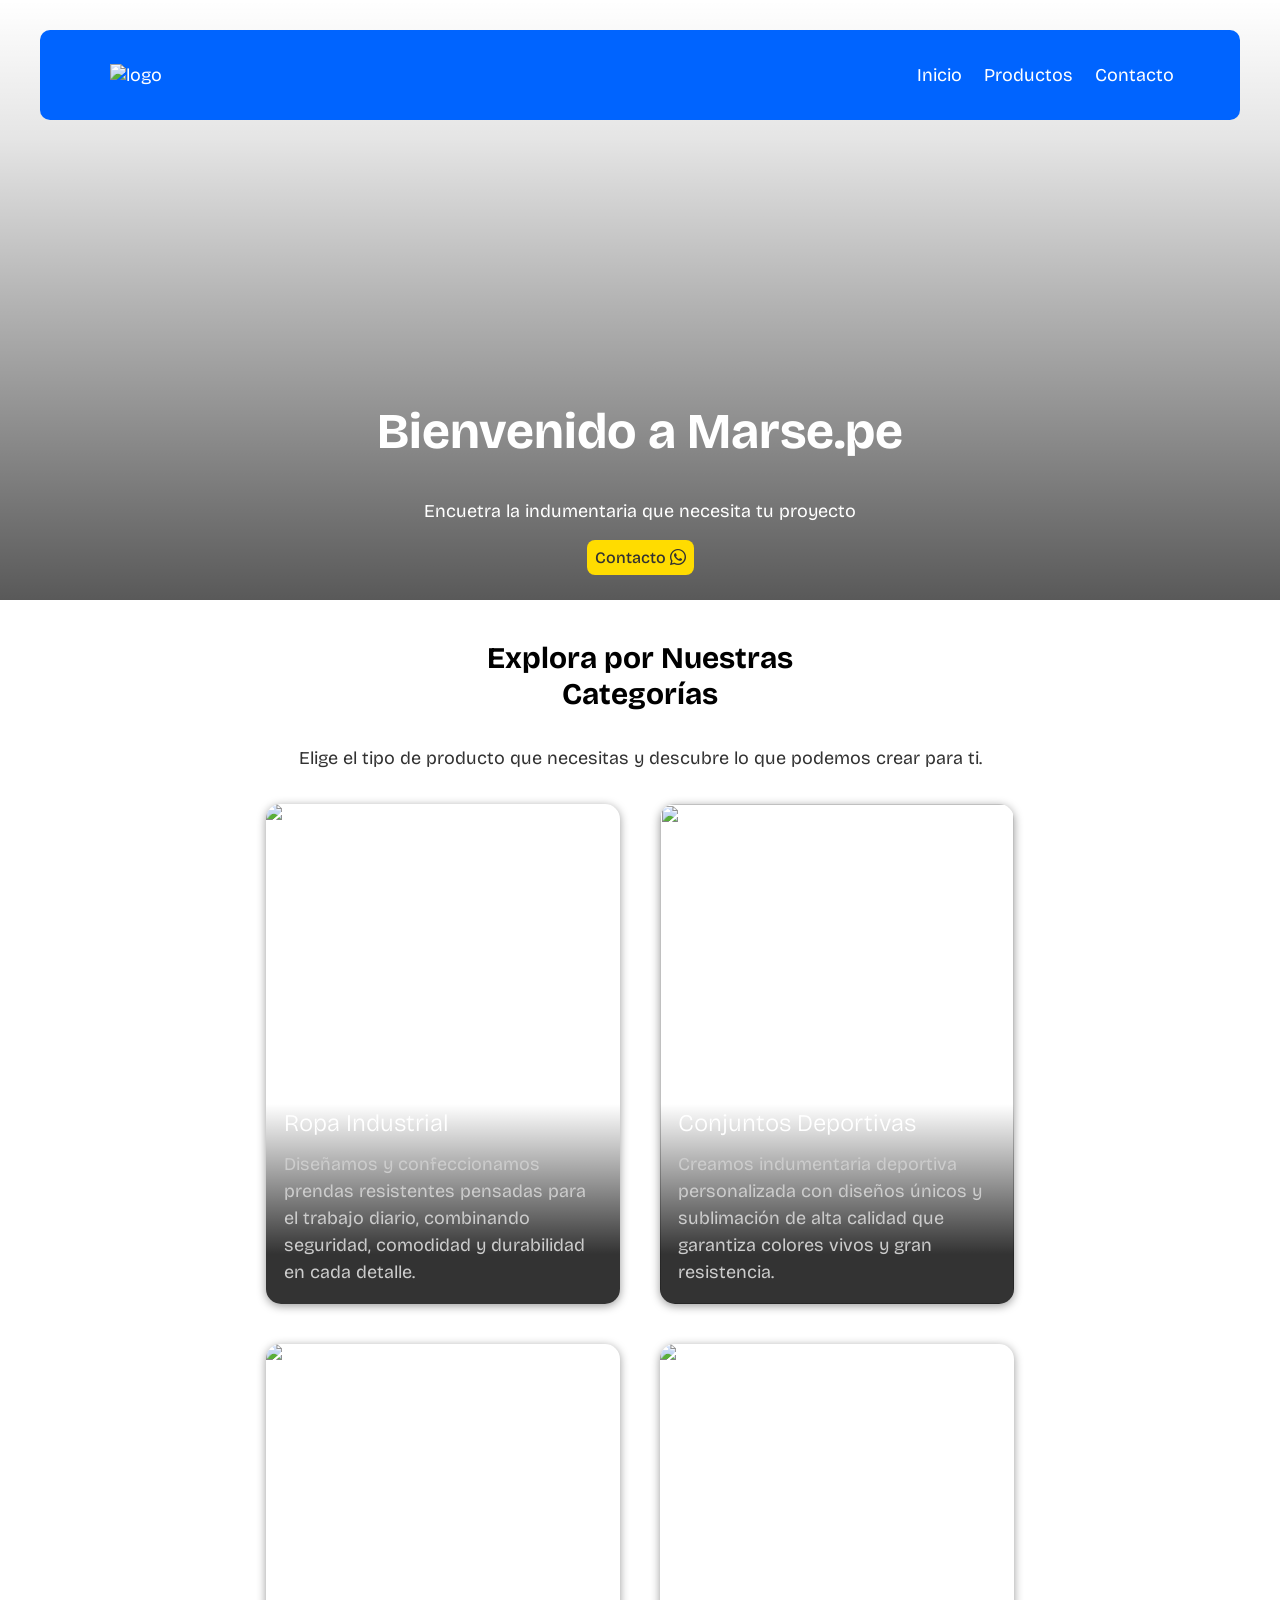
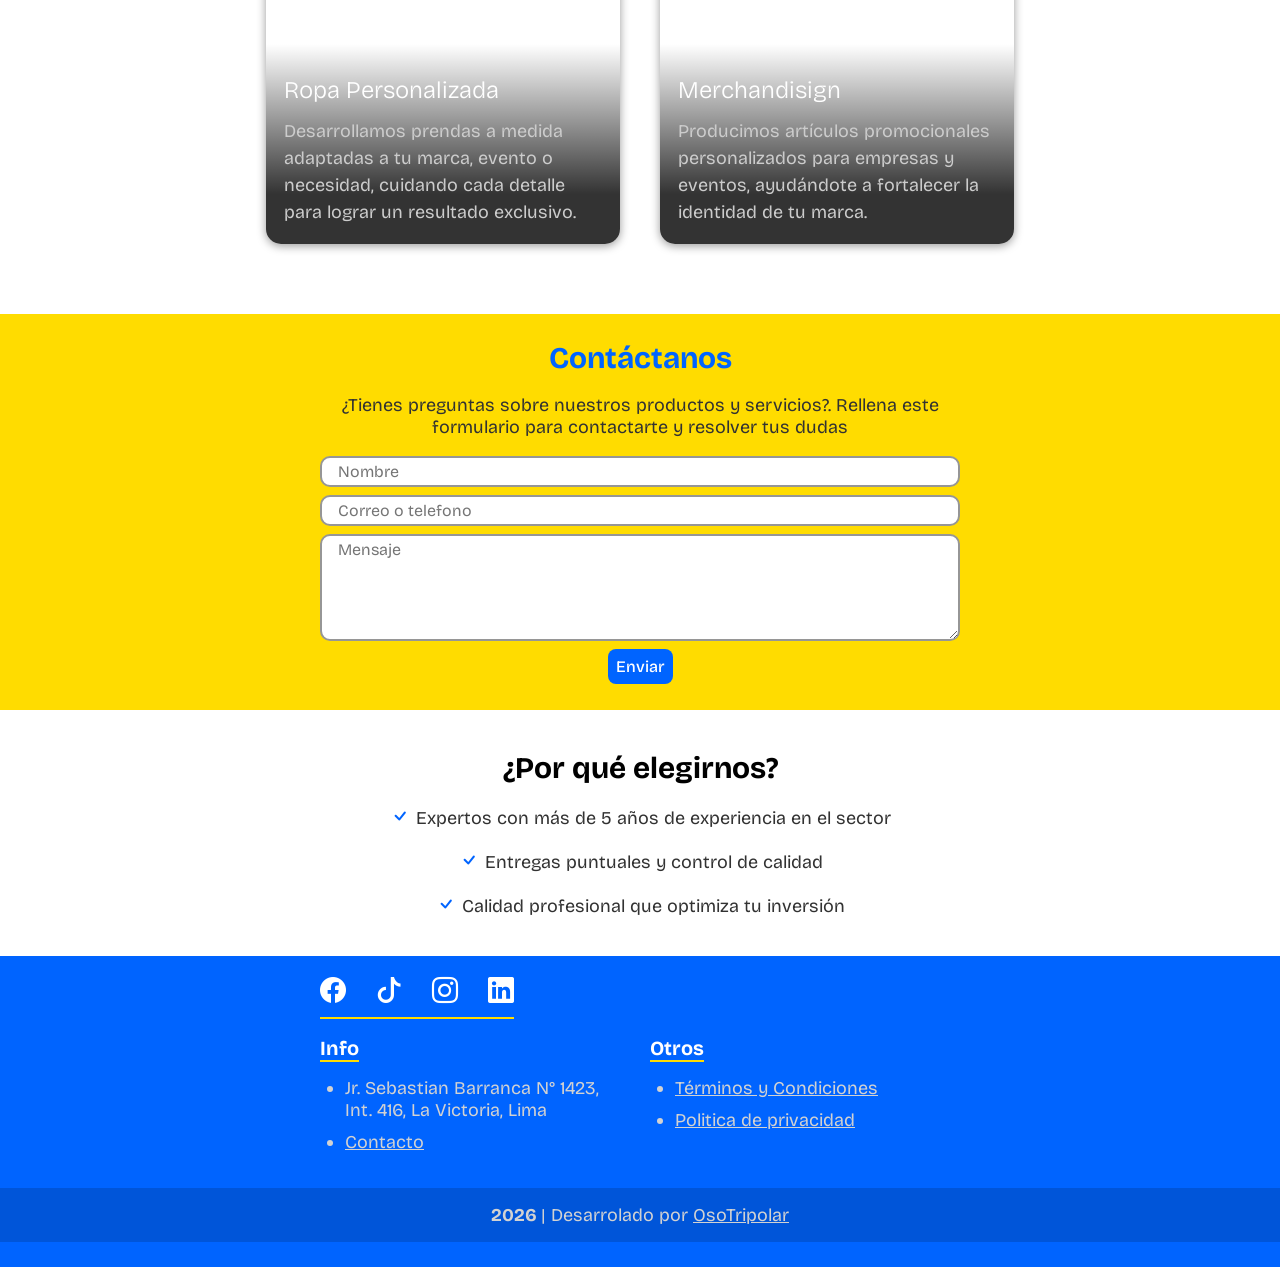
==== commit 80454d1b: "correccion de funcionalidades varias" ====
--- a/index.html
+++ b/index.html
@@ -44,7 +44,7 @@
       <div class=" container">
         <h1>Bienvenido a Marse.pe</h1>
         <p>Encuetra la indumentaria que necesita tu proyecto</p>
-        <button>Contacto <i class="bi bi-whatsapp"></i></button>
+        <button id="wspButton">Contacto <i class="bi bi-whatsapp"></i></button>
       </div>
     </div>
 
@@ -60,7 +60,7 @@
             src="https://img.magnific.com/fotos-premium/articulos-uniforme-trabajo-electricista-fondo-madera-vista-superior-004-dia-trabajo_870512-15178.jpg"
             alt="imagen-random">
           <div class="card__context">
-            <a href="/products.html"> <h3 class="card__title">Ropa Industrial </h3></a>
+            <h3 class="card__title">Ropa Industrial </h3>
             <p class="card__text">Diseñamos y confeccionamos prendas resistentes pensadas para el trabajo diario,
               combinando seguridad, comodidad y
               durabilidad en cada detalle.</p>
@@ -71,7 +71,7 @@
           <img
             src="https://encrypted-tbn0.gstatic.com/images?q=tbn:ANd9GcQ7e4CVsNBSArSXqfTJJ7a0dgW-Na9BpAGBsJI52JWRLrWcycf16KgpMUSB&s=10">
           <div class="card__context">
-            <a href="/products.html"> <h3 class="card__title">Conjuntos Deportivas </h3></a>
+            <h3 class="card__title">Conjuntos Deportivas </h3>
             <p class="card__text">Creamos indumentaria deportiva personalizada con diseños únicos y sublimación de alta
               calidad que garantiza colores
               vivos y gran resistencia.</p>
@@ -83,7 +83,7 @@
             src="https://a.storyblok.com/f/165154/1450x1450/4affb3ca7c/cc-714_update-image-to-brand-colours_hero-banner_1450x1450-1.png/m/"
             alt="imagen-random">
           <div class="card__context">
-            <a href="/products.html"> <h3 class="card__title">Ropa Personalizada </h3></a>
+            <h3 class="card__title">Ropa Personalizada </h3>
             <p class="card__text">Desarrollamos prendas a medida adaptadas a tu marca, evento o necesidad, cuidando cada
               detalle para lograr un resultado
               exclusivo.</p>
@@ -94,7 +94,7 @@
             src="https://encrypted-tbn0.gstatic.com/images?q=tbn:ANd9GcTjM5QztxJKXsLw2AKYNmQDnSPd4HNP_j_dhVq9__-uW0353gTNMP_uwMA&s=10"
             alt="imagen-random">
           <div class="card__context">
-            <a href="products.html/"> <h3 class="card__title">Merchandisign </h3></a>
+            <h3 class="card__title">Merchandisign </h3>
             <p class="card__text">Producimos artículos promocionales personalizados para empresas y eventos, ayudándote
               a fortalecer la identidad de tu
               marca.</p>
@@ -113,8 +113,8 @@
         <form>
           <input autocomplete="off" placeholder="Nombre" id="name" type="text">
           <input autocomplete="off" placeholder="Correo o telefono" id="contact" type="text">
-          <textarea placeholder="Mensaje" id="message" rows="5" name="" id=""></textarea>
-          <button>Enviar</button>
+          <textarea placeholder="Mensaje" id="message" rows="5"></textarea>
+          <button id="btnSendForm">Enviar</button>
         </form>
       </div>
     </div>
@@ -139,8 +139,8 @@
   <footer>
     <div class="container">
       <div class="footer__icons">
-        <a href="https://facebook.com"><i class="bi bi-facebook"></i></a>
-        <a href="https://tiktok.com"><i class="bi bi-tiktok"></i></a>
+        <a href="https://www.facebook.com/marse.textiles"><i class="bi bi-facebook"></i></a>
+        <a href="https://www.tiktok.com/@marse.textiles"><i class="bi bi-tiktok"></i></a>
         <a href="https://instagram.com"><i class="bi bi-instagram"></i></a>
         <a href="https://linked.in"><i class="bi bi-linkedin"></i></a>
       </div>
@@ -149,12 +149,13 @@
         <div class="footer__detail">
           <h4>Info</h4>
           <p class="sub">Jr. Sebastian Barranca N° 1423, Int. 416, La Victoria, Lima</p>
-          <a class="sub" href="/contact">Contacto</a>
+          <a class="sub" href="/contact.html">Contacto</a>
         </div>
 
         <div class="footer__detail">
           <h4>Otros</h4>
-          <a class="sub" href="/">Politica de privacidad</a>
+          <a class="sub" href="/others/terms.html">Términos y Condiciones</a>
+          <a class="sub" href="/others/polity.html">Politica de privacidad</a>
         </div>
 
       </div>
--- a/css/styles.css
+++ b/css/styles.css
@@ -287,6 +287,10 @@
   box-shadow: 0 2px 10px rgba(0, 0, 0, 0.4);
 }
 
+.card:hover{
+  cursor: pointer;
+}
+
 .card a{
   color: inherit;
 }
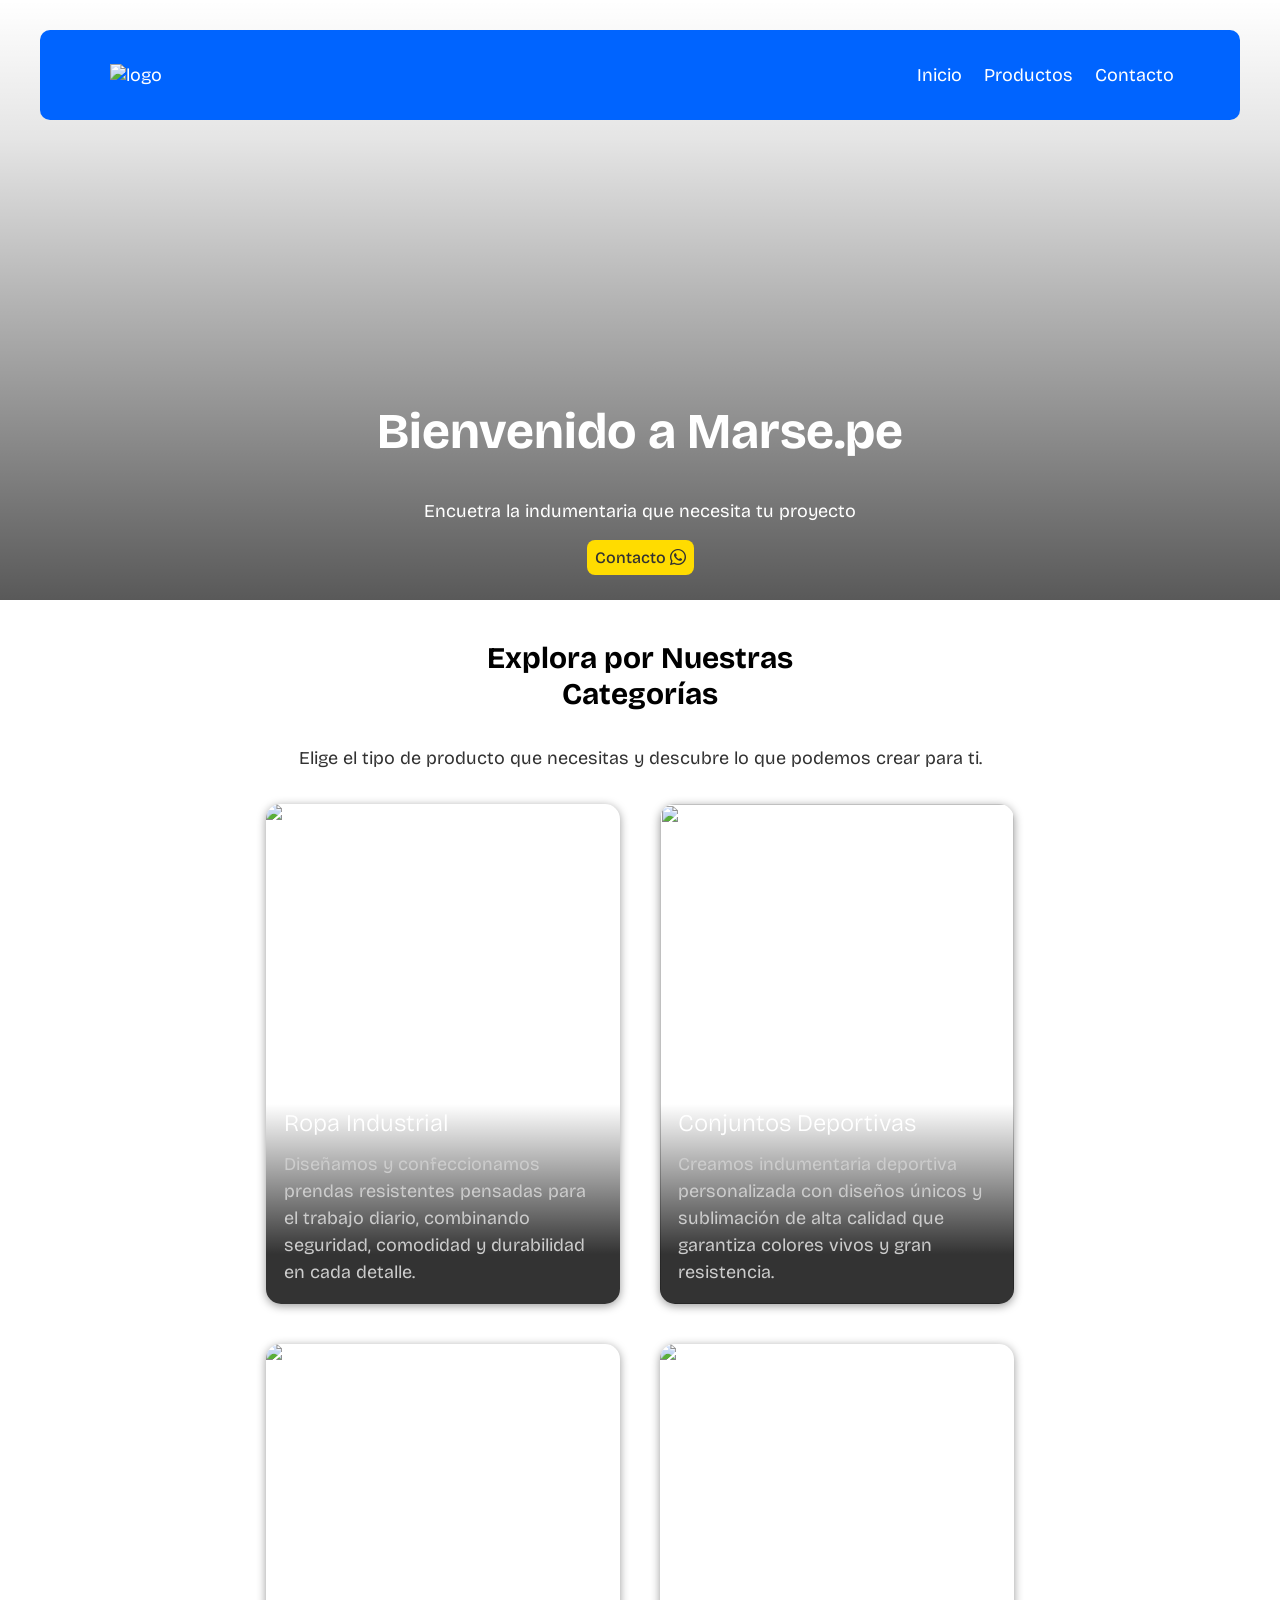
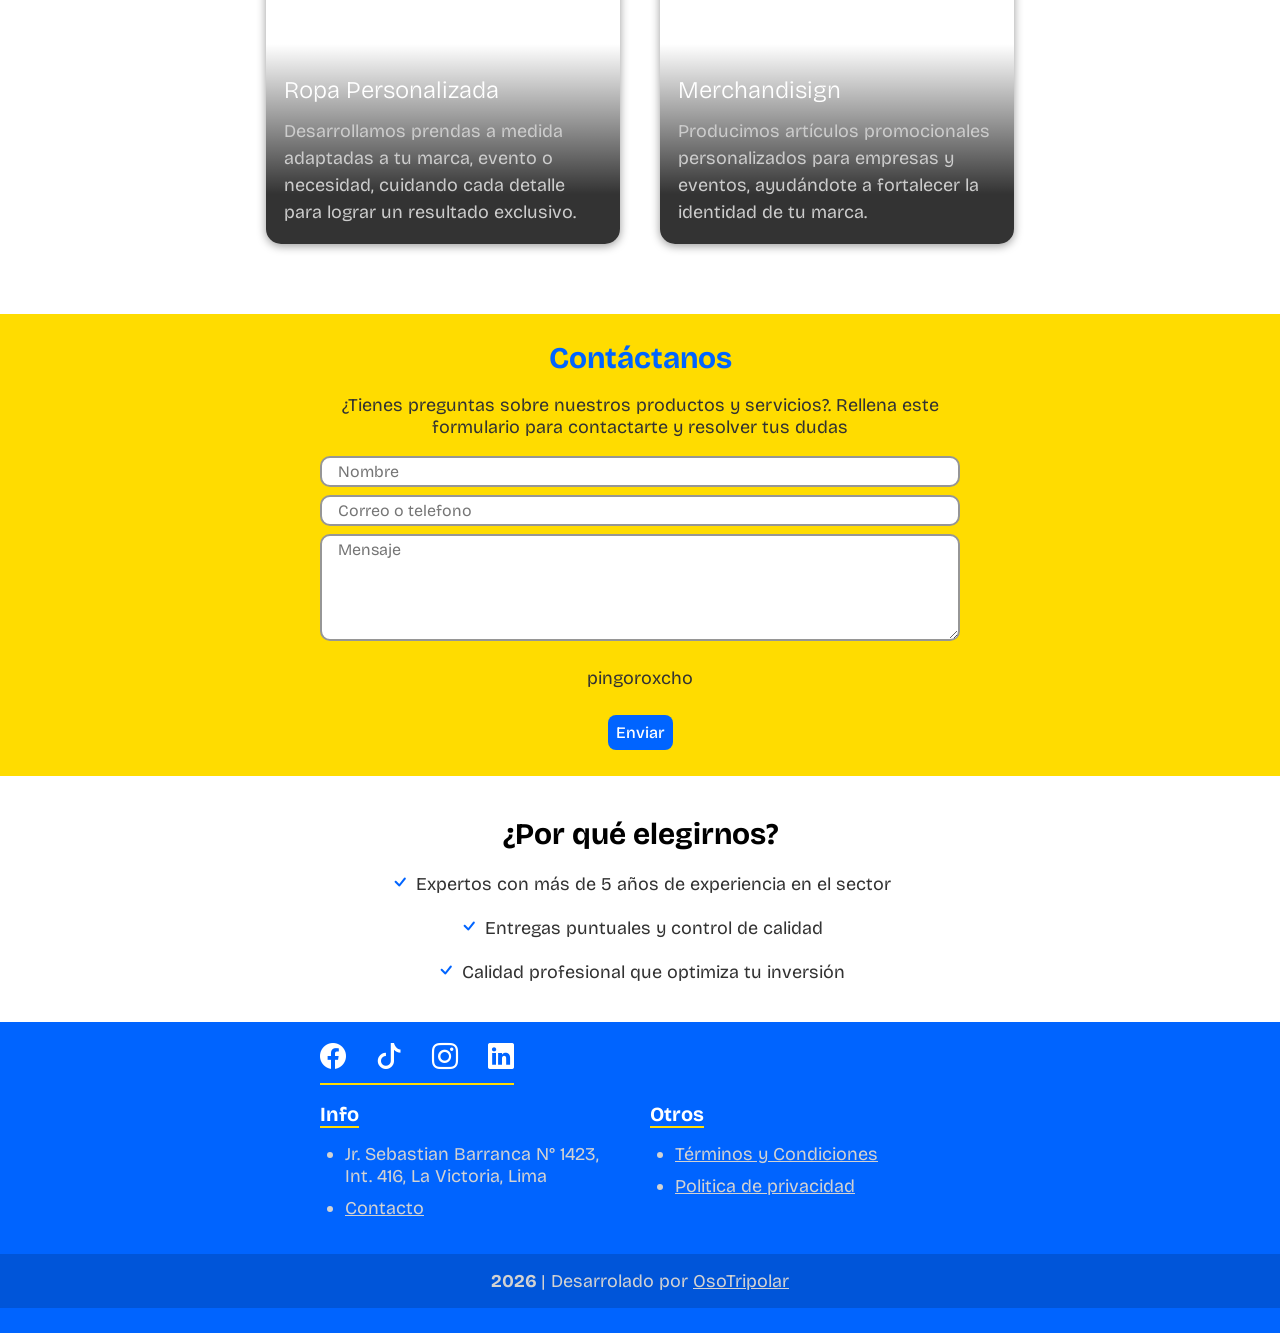
==== commit 59a90f8b: "se trabajo form" ====
--- a/index.html
+++ b/index.html
@@ -48,7 +48,7 @@
       </div>
     </div>
 
-    <div class="container container__main">
+    <div class="container">
       <h2>Explora por Nuestras<br> Categorías</h2>
 
       <p class="info">Elige el tipo de producto que necesitas y descubre lo que podemos crear para ti.</p>
@@ -114,6 +114,7 @@
           <input autocomplete="off" placeholder="Nombre" id="name" type="text">
           <input autocomplete="off" placeholder="Correo o telefono" id="contact" type="text">
           <textarea placeholder="Mensaje" id="message" rows="5"></textarea>
+          <p class="formMessage disabled">pingoroxcho</p>
           <button id="btnSendForm">Enviar</button>
         </form>
       </div>
@@ -168,6 +169,7 @@
   </footer>
 
   <script src="./js/app.js"></script>
+  <script src="./js/form.js"></script>
 
 </body>
 
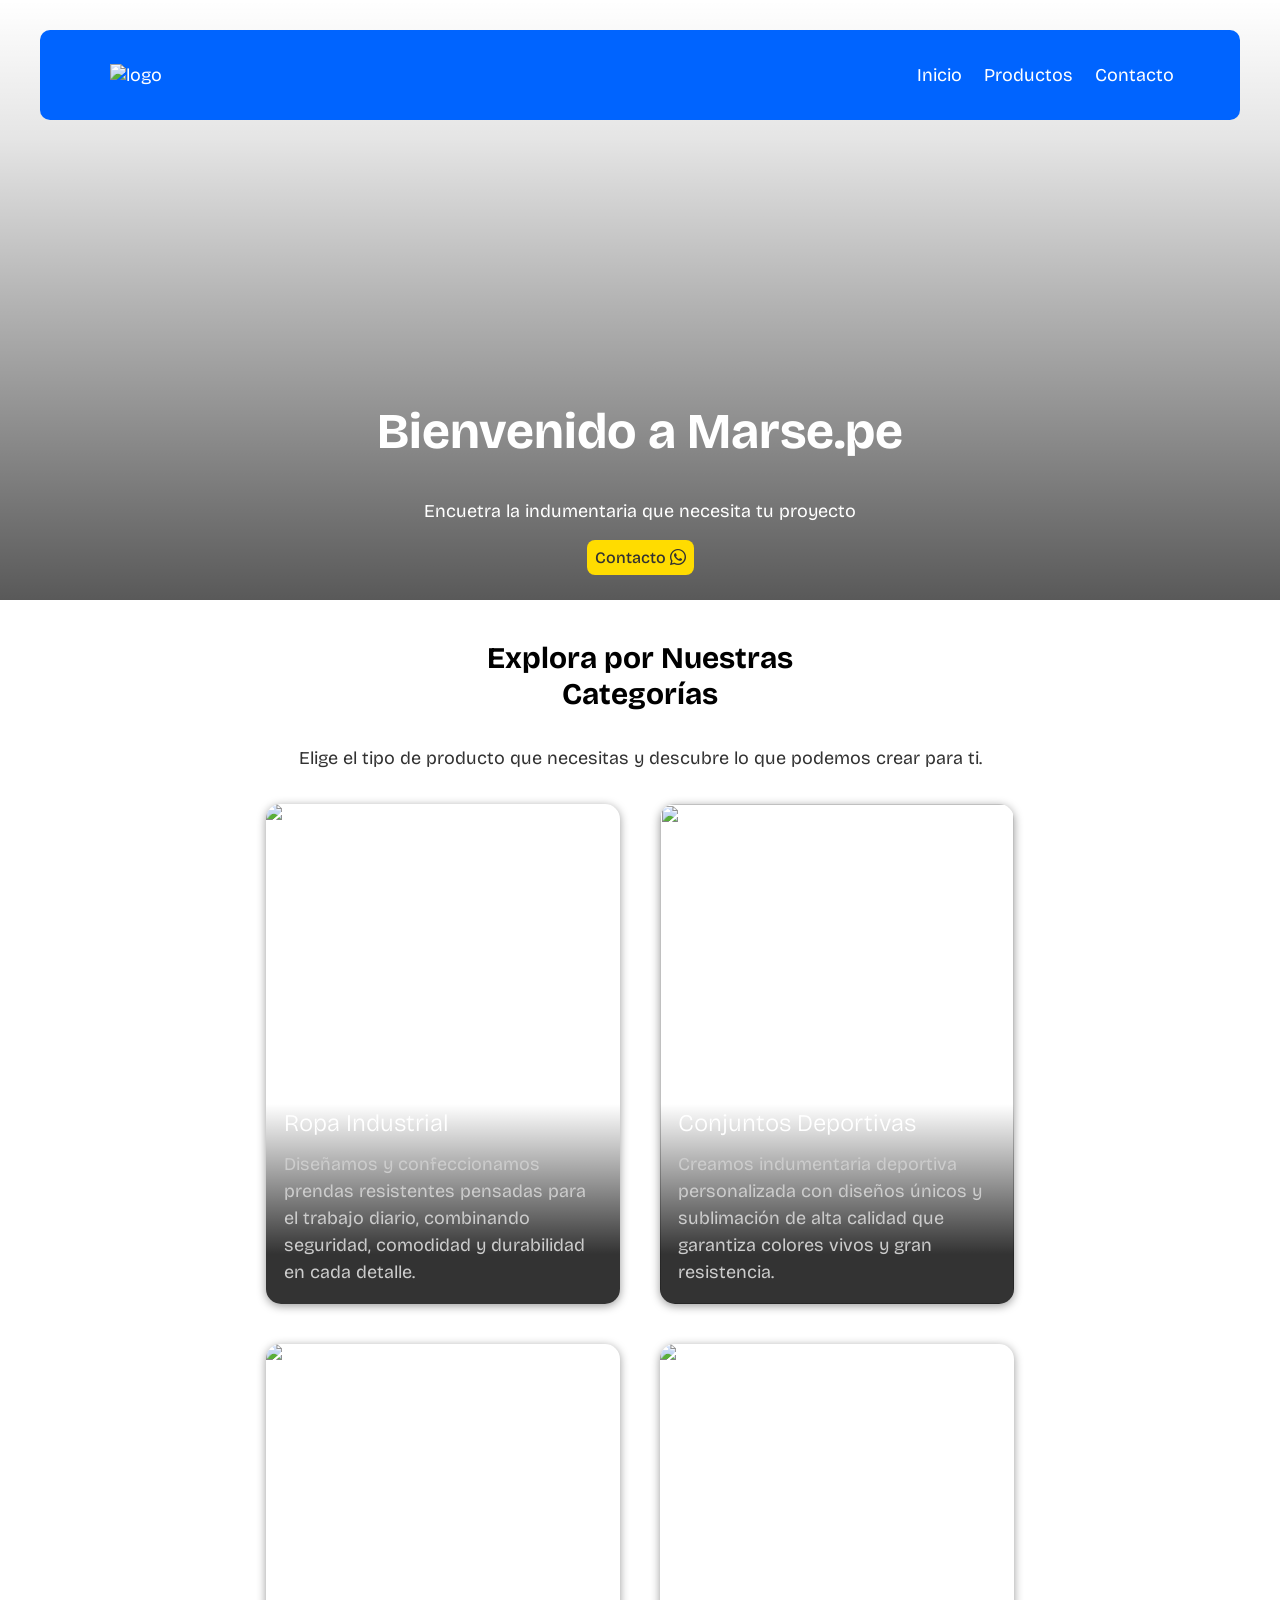
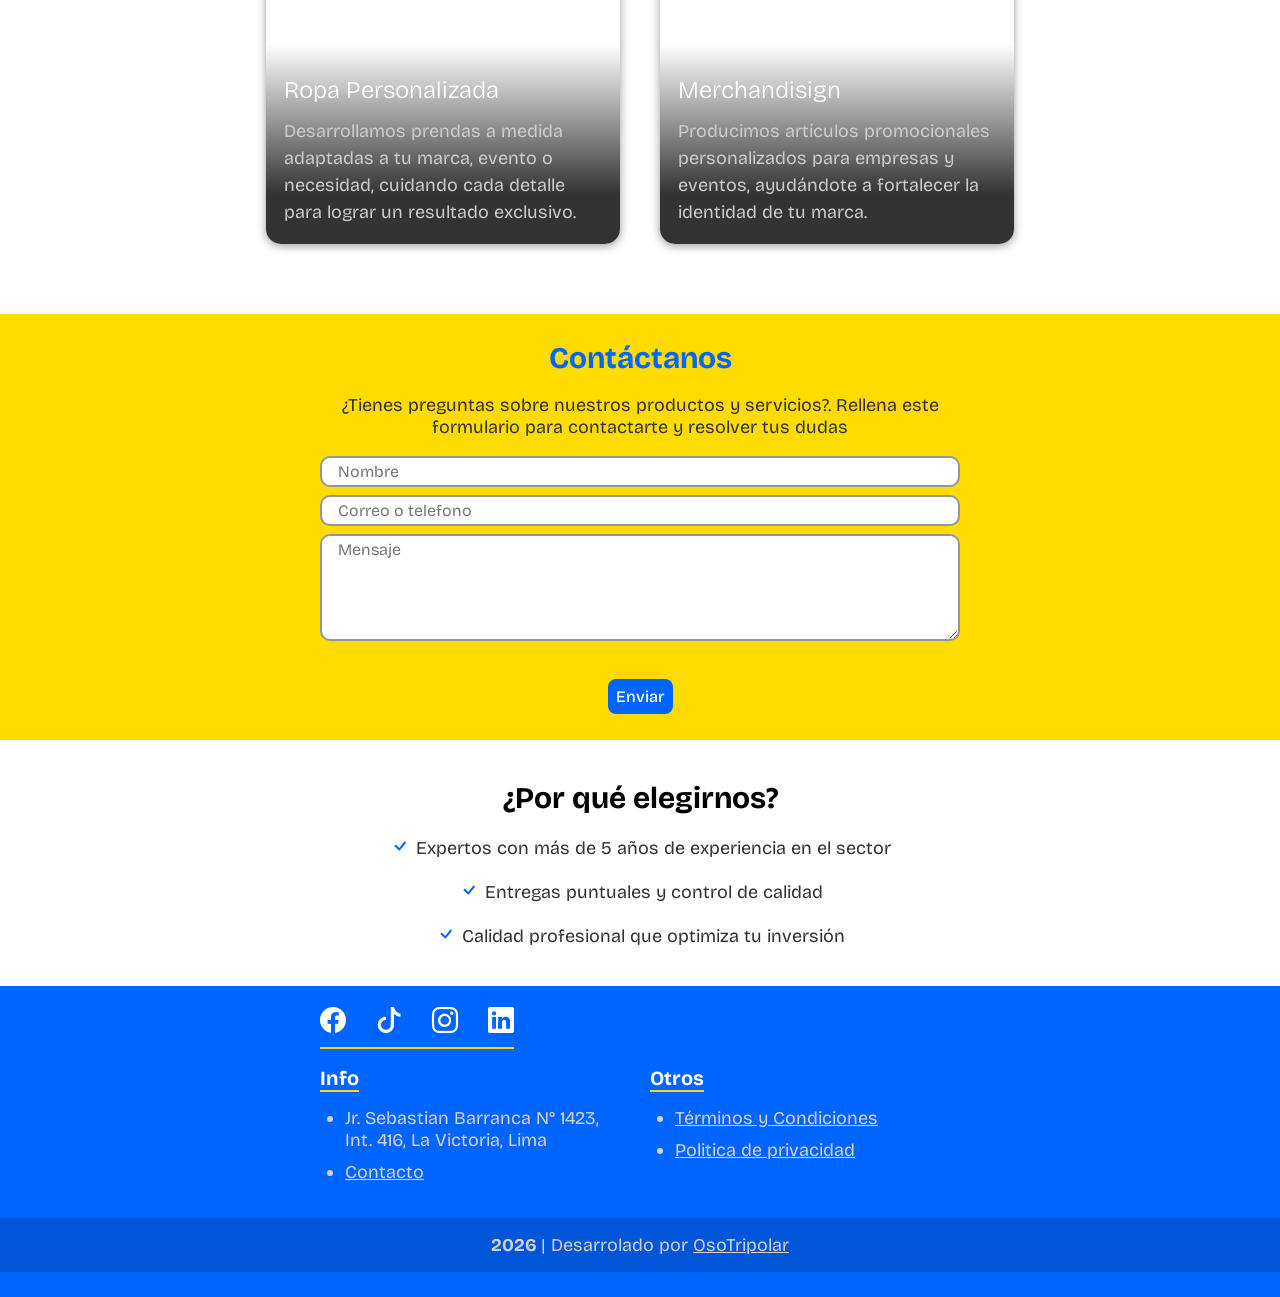
==== commit 746d960b: "correccion pequeña" ====
--- a/index.html
+++ b/index.html
@@ -6,7 +6,7 @@
   <meta name="viewport" content="width=device-width, initial-scale=1.0">
   <title>Marse.pe</title>
   <!-- CSS -->
-  <link rel="stylesheet" href="css/styles.css">
+  <link rel="stylesheet" href="/css/styles.css">
   <!-- BOOTSTRAP: ICONS -->
   <link rel="stylesheet" href="https://cdn.jsdelivr.net/npm/bootstrap-icons@1.13.1/font/bootstrap-icons.min.css">
   <!-- FONTS -->
@@ -14,7 +14,7 @@
   <link rel="preconnect" href="https://fonts.gstatic.com" crossorigin>
   <link href="https://fonts.googleapis.com/css2?family=Bricolage+Grotesque:opsz,wght@12..96,200..800&display=swap"
     rel="stylesheet">
-  <link rel="icon" href="./favicon.ico" type="image/x-icon">
+  <link rel="icon" href="/favicon.ico" type="image/x-icon">
 </head>
 
 <body>
@@ -24,7 +24,7 @@
 
       <div class="logo">
         <a href="/">
-          <img src="./img/marse-logo-glande.png" alt="logo">
+          <img src="/img/marse-logo-glande.png" alt="logo">
         </a>
       </div>
 
@@ -168,8 +168,8 @@
     </div>
   </footer>
 
-  <script src="./js/app.js"></script>
-  <script src="./js/form.js"></script>
+  <script src="/js/app.js"></script>
+  <script src="/js/form.js"></script>
 
 </body>
 
--- a/css/styles.css
+++ b/css/styles.css
@@ -266,6 +266,24 @@
   border-color: var(--color-main);
 }
 
+.block__contact form .formMessage{
+  color: inherit;
+  margin: 0;
+  opacity: 0;
+  transition: opacity 0.3s ease;
+  font-weight: 600;
+}
+
+.block__contact form .formMessage.wrong{
+  opacity: 1;
+  color: red;
+}
+
+.block__contact form .formMessage.great{
+  opacity: 1;
+  color: green;
+}
+
 /* card */
 
 
@@ -433,7 +451,6 @@
 
 @media (min-width: 1024px) {
 
-
   header {
     position: fixed;
     top: 30px;
@@ -441,7 +458,8 @@
     transform: translateX(-50%);
 
     border-radius: 10px;
-    max-width: 1200px;
+    width: 1200px;
+    max-width: 95%;
   }
 
   .container__header {
